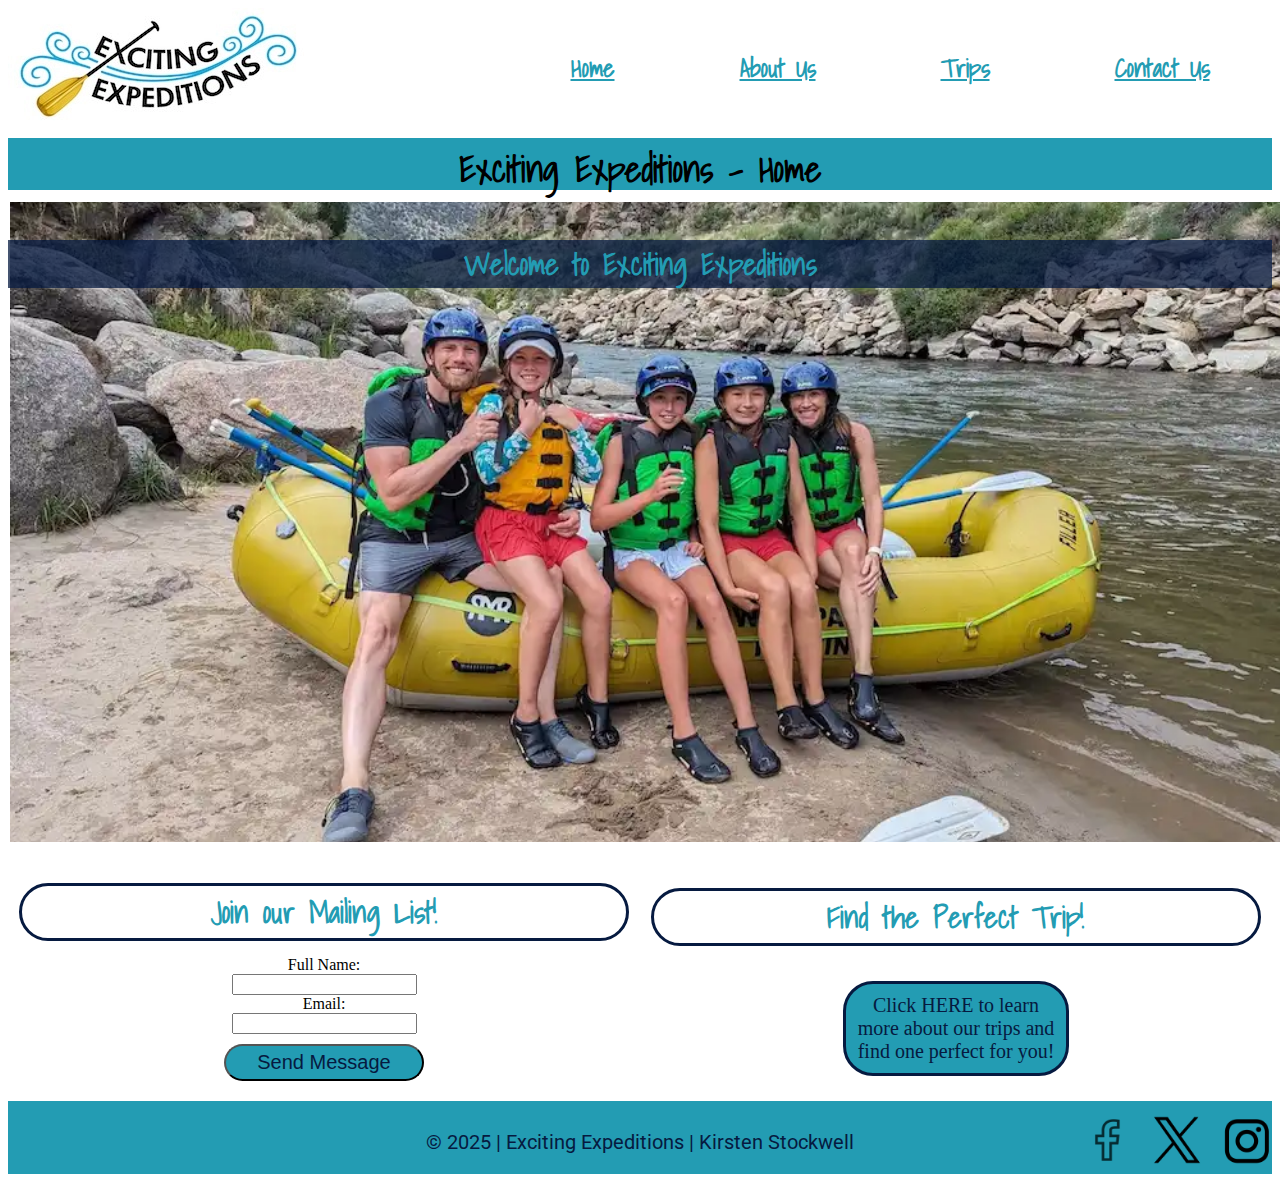
==== wwr/index.html @ c0de0469 "update image" ====
<!DOCTYPE html>
	<html lang="en-US">
	<head>
		<meta charset="utf-8">
		<meta name="viewport" content="width=device-width,initial-scale=1.0" >
        <meta name="author" content="Kirsten Stockwell">
        <meta name="description" content="This is the home page for Exciting Expeditions, a white water raft tour company.">
		<link rel="stylesheet" href="styles/rafting.css">
        <link rel="preconnect" href="https://fonts.googleapis.com">
        <link rel="preconnect" href="https://fonts.gstatic.com" crossorigin>
        <link href="https://fonts.googleapis.com/css2?family=Roboto:ital,wght@0,100..900;1,100..900&family=Shadows+Into+Light&display=swap" rel="stylesheet">
		<title>Home | Exciting Expeditions</title>
	</head>
	<body>
        <header>
            <img src = "images/wwr-logo.webp" alt = "Exciting Expeditions Logo">
            <nav>
                <a href="index.html">Home</a>
                <a href="about.html">About Us</a>
                <a href="trips.html">Trips</a>
                <a href="contact.html">Contact Us</a>
            </nav>
        </header>
        <main>
            <h1> Exciting Expeditions - Home</h1>
            <div class = "banner">
                <img src="images/raft-guests.webp" alt = "rafters in front of boat" height="500">
                <p>Welcome to Exciting Expeditions<p>
            </div>
            <div class="home">
                <form>
                    <h2>Join our Mailing List!</h2>
                    <legend></legend>
                        <label for = "fullname">Full Name:</label>
                        <input type="text" id="fullname" name="fullname">
                        <label for ="email">Email:</label>
                        <input type="email" id="email" name="email">
                        <button type="submit">Send Message</button>
                </form>
                <div class = "perfect">
                    <h2>Find the Perfect Trip!</h2>
                    <a href="trips.html"> Click HERE to learn more about our trips and find one perfect for you!</a>
                </div>
            </div>
        </main>
        <footer>
            <p> &copy; 2025 | Exciting Expeditions | Kirsten Stockwell</p>
            <div class = "socials">
                <a href="https://www.facebook.com"><img src="images/facebook-logo.png" width="50" alt="find us on Facebook"></a>
                <a href="https://www.x.com"><img src="images/x-logo.png" width="50" alt="find us on X"></a>
                <a href="https://www.instagram.com"><img src="images/instagram-logo.png" width="50" alt="find us on Instagram"></a>
            </div>
        </footer>
	</body>
</html>
---- wwr/styles/rafting.css ----
:root {
    --primary-color: #061A40;
    --primary-color-opacity: rgba(6, 26, 64, .75);
    --secondary-color: #AFD6FE;
    --accent1-color: #239CB3;
    --accent2-color: #B2830C ;
    max-width: 100%;
    margin: 0 auto;
    box-sizing: border-box;
    --fancy-font: "Shadows Into Light", "Lucida Handwriting", cursive;
    --plain-font: Roboto;
}

h2 {
    font-family: var(--fancy-font);
    display: flex;
    margin: 15px auto;
    align-items: center;
    justify-content: center;
    color: var(--accent1-color);
    font-size: 30px;
    /* text-align: center; */
    border: solid var(--primary-color);
    border-radius: 40px;
    width: 95%;
    padding: 2px;
    margin-top: 35px;
}

p {
    font-family: var(--plain-font);
    color: var(--primary-color);
}

.socials {
    text-decoration: none;
    display: flex;
    justify-content: end;
    grid-column: 3 / 4;
    gap: 20px;
}

footer {
    /* display: inline; */
    font-size: 20px;
    font-family: var(--fancy-font);
    display: grid;
    grid-template-columns: 1fr 2fr 1fr;
    gap: 30px;
    /* justify-content: column; */
    align-items: center;
    background-color: var(--accent1-color);
    padding-top: 9px;
    margin-top: 20px;;
}

footer p {
    grid-column: 2 / 3;
    text-align: center;
}

.hero {
    position: relative;
    width: 100vw;
    height: 50vw;
}

h1 {
    height: 48px;
    margin: 10px 0 10px 0;
    padding: 2px;
    text-align: center;
    background-color: var(--accent1-color);
    font-family: var(--fancy-font);
    font-size: 36px;
}

main h1 {
    position: relative;
}

.hero h1 {
    z-index: 10;
    position: absolute;
    width: 100vw;
    /* height: 4vw; */
    margin: 5vw 0 0 0%;
    opacity: 75%;
}

.hero article {
    position: absolute;
    z-index: 1;
    margin: 10vw 15% 10vw 5vw;
    background-color: var(--primary-color-opacity);
    width: 90%;
    height: 35vw;
    /* opacity: 75%; */
}

.hero article img {
    /* z-index: 10; */
    float: right;
    position: relative;
    margin: 20px 20px;
    opacity: 100%;
    width: 31vw;
    height: 31vw;
}

.hero img {
    z-index: 1;
    position: absolute;
    display: inline;
    height: 50vw;
    width: 100vw;
    object-fit: cover;
    /* padding-bottom: 500px; */
    margin: 0 auto;
}

.hero article p {
    z-index: 100;
    color:#AFD6FE;
    margin: 30px;
    font-family: var(--plain-font);
    font-size: 1.2rem;
}

header {
    display: grid;
    grid-template-columns: 500px 1fr;
    color: var(--primary-color)

}

nav {
    display: flex;
    /* flex-wrap: wrap; */
    justify-content: space-around;
    align-items: center;
    font-family: var(--fancy-font);
    font-size: 25px;
    font-weight: bold;
    /* color: var(--primary-color) */
}

nav a {
    color: var(--accent1-color);
}

nav a:visited {
    color: var(--primary-color);
}

.history {
    display: grid;
    grid-template-columns: 1fr 200px 1fr;
    gap: 10px;
}

.history h2 {
    grid-column: 1 / 4;
}

.adventure {
    margin: 0 auto;
    display: grid;
    grid-template-columns: 1fr 1fr 1fr 1fr 1fr;
    gap: 20px;
}

.adventure figure {
    margin: 0;
    max-height: 15vw;
    font-family: var(--plain-font);
    ;
    color: var(--primary-color);
    text-align: center;
}

.adventure figure img {
    width: 100%;
    max-height: 100px;
    object-fit: cover;
}

.adventure h2 {
    grid-column: 1 / 6;
}

form {
    display: flex;
    flex-direction: column;
    align-items: center;
}

fieldset {
    display: grid;
    grid-template-columns: 76px 1fr ;
    text-align: end;
    width: 750px;
    padding: 10px;
}

.message fieldset {
    grid-column: 1 / 3;
    gap: 30px;
    text-align: left;
    font-size: 16px;
    font-family: var(--plain-font);
    color: var(--primary-color);
}

.sent {
    display: grid;
    gap: 20px;
    grid-template-columns: 30px 1fr 30px 1fr 30px 1fr;
}

.sent p {
    grid-column: 1 / 7;
    text-align: center;
}

.message h2 {
    grid-column: 1 / 6;
    
}

.purpose {
    grid-column: 1 / 7;
    gap: 30px;
    text-align: center;
}

input[type="radio"] {
    height: 15px;
    justify-content: right;
}

.contact {
    display: grid;
    grid-template-columns: 2fr 3fr;
    gap: 20px;
}

.employees {
    width: 100%;
    /* max-width: 20vw; */
    margin: 0 auto;
    display: grid;
    grid-template-columns: 1fr 1fr 1fr;
    gap: 20px;
}

.contact h2 {
    grid-column: 1 / 3;
}

.address, .phone, .email{
    margin: 0;
    max-height: 15vw;
    font-family: var(--plain-font);
    color: var(--primary-color);
    text-align: center;
}

.address {
    grid-column: 1 / 2;
}

.phone {
    grid-column: 1 / 2;
    grid-row: 3 / 4;
}

.email {
    grid-column: 1 / 2;
    grid-row: 4 / 5;
}

.location {
    grid-column: 2 / 3;
    grid-row: 2 / 5;
    /* padding: 30px; */
    text-align: center;
    /* width:400px; */
}

.location iframe {
    max-width: 100%;
    max-height: 100%;
}

.employees figure img {
    /* width: 100%; */
    width: 200px;
    max-height: 150px;
    object-fit: cover;
}

.employees figure {
    display: grid;
    text-align: center;
    justify-content: center;
    align-items: center;
}

.employees h2{
    grid-column: 1 / 4;
}

button {
    display: flex;
    justify-content: center;
    align-items: center;
    text-align: center;
    width: 200px;
    padding: 5px;
    margin-top: 10px;
    color: var(--primary-color);
    background-color: var(--accent1-color);
    border-radius: 30px;
    font-size: 20px;
}

button:hover {
    background-color: var(--primary-color);
    color: var(--accent1-color);
}

.phone a, .email a {
    color: var(--accent1-color);
}

.phone a:visited, .email a:visited {
    color: var(--accent2-color);
}

textarea {
    grid-column: 1 / 7;
    padding: 10px
    /* grid-row: 3 / 10; */
}

.trips {
    display: flex;
    flex-wrap: wrap;
    /* grid-template-columns: 1 / 5; */
}

.trip1, .trip2, .trip3 {
    display: grid;
    grid-template-columns: 1fr 1fr 1fr 1fr; 
    gap: 15px;
    /* margin-left: 40px;
    margin-right: 40px; */
    justify-content: center;
    align-items: center;
}

.trip1 h3, .trip2 h3, .trip3 h3 {
    grid-column: 1 / 5;
}

.trip1 img, .trip2 img, .trip3 img {
    justify-self: center;
    height: 200px;
    object-fit: cover
}

.trip1 p {
    grid-column: 2 / 3;
    justify-self: center;
    font-family: var(--plain-font);
}

.trip2 p {
    grid-column: 3 / 4;
    justify-self: center;
    font-family: var(--plain-font);

}
.trip3 p {
    grid-column: 1 / 2;
    margin-left: 40px;
    font-family: var(--plain-font);

}

.trip1 a, .trip2 a, .trip3 a {
    grid-column: 4 / 5;
    font-family: var(--fancy-font);
    font-size: 30px;
    background-color: var(--accent2-color);
    border-radius: 30px;
    text-align: center;
    text-decoration: none;
    padding: 40px;
    margin-right: 40px;
}

.trip1 a:visited, .trip2 a:visited, .trip3 a:visited {
    color: var(--primary-color);
}


 h3 {
    font-family: var(--fancy-font);
    color: var(--primary-color);
    font-size: 25px;
    text-align: center;
    margin: 20px;
    border: solid var(--accent1-color);
    border-radius: 30px;
    width: 200px;
    justify-self: center;
    margin-top: 50px;
 }


 table th {
    font-family: var(--fancy-font);
    color: var(--primary-color);
    width: 300px;
    font-size: 25px;
 }
 table td {
    align-items: center;
    font-family: var(--plain-font);
    color: var(--primary-color);
    text-align: center;
    font-size: 18px;
 }

 footer a {
    text-decoration: none;
    font-family: var(--plain-font);
    color: var(--primary-color);
    text-align: center;
 }

 .banner p {
    position: absolute;
    font-family: var(--fancy-font);
    font-size: 30px;
    top: 10px;
    color: var(--accent1-color);
    font-weight: bold;
    background-color: var(--primary-color-opacity);
    width: 100%;
    text-align: center;
}

.banner img {
    width: 100vw;
    padding: 2px;
    height: 50vw;
    object-fit: cover;
}

.banner {
    position: relative;
}

.home {
    display: grid;
    grid-template-columns: 1fr 1fr;
}

.home form {
    grid-column: 1 / 2;
    /* margin: 0 auto; */
}

.perfect {
    display: flex;
    flex-wrap: wrap;
    align-items: center;
    justify-content: center;
}

.perfect a{
    display: flex;
    justify-content: center;
    align-items: center;
    text-align: center;
    width: 200px;
    padding: 10px;
    margin-top: 10px;
    color: var(--primary-color);
    background-color: var(--accent1-color);
    border-radius: 30px;
    font-size: 20px;
    text-decoration: none;
    border: solid var(--primary-color);
}

.perfect a:hover {
    background-color: var(--primary-color);
    color: var(--accent1-color);
}
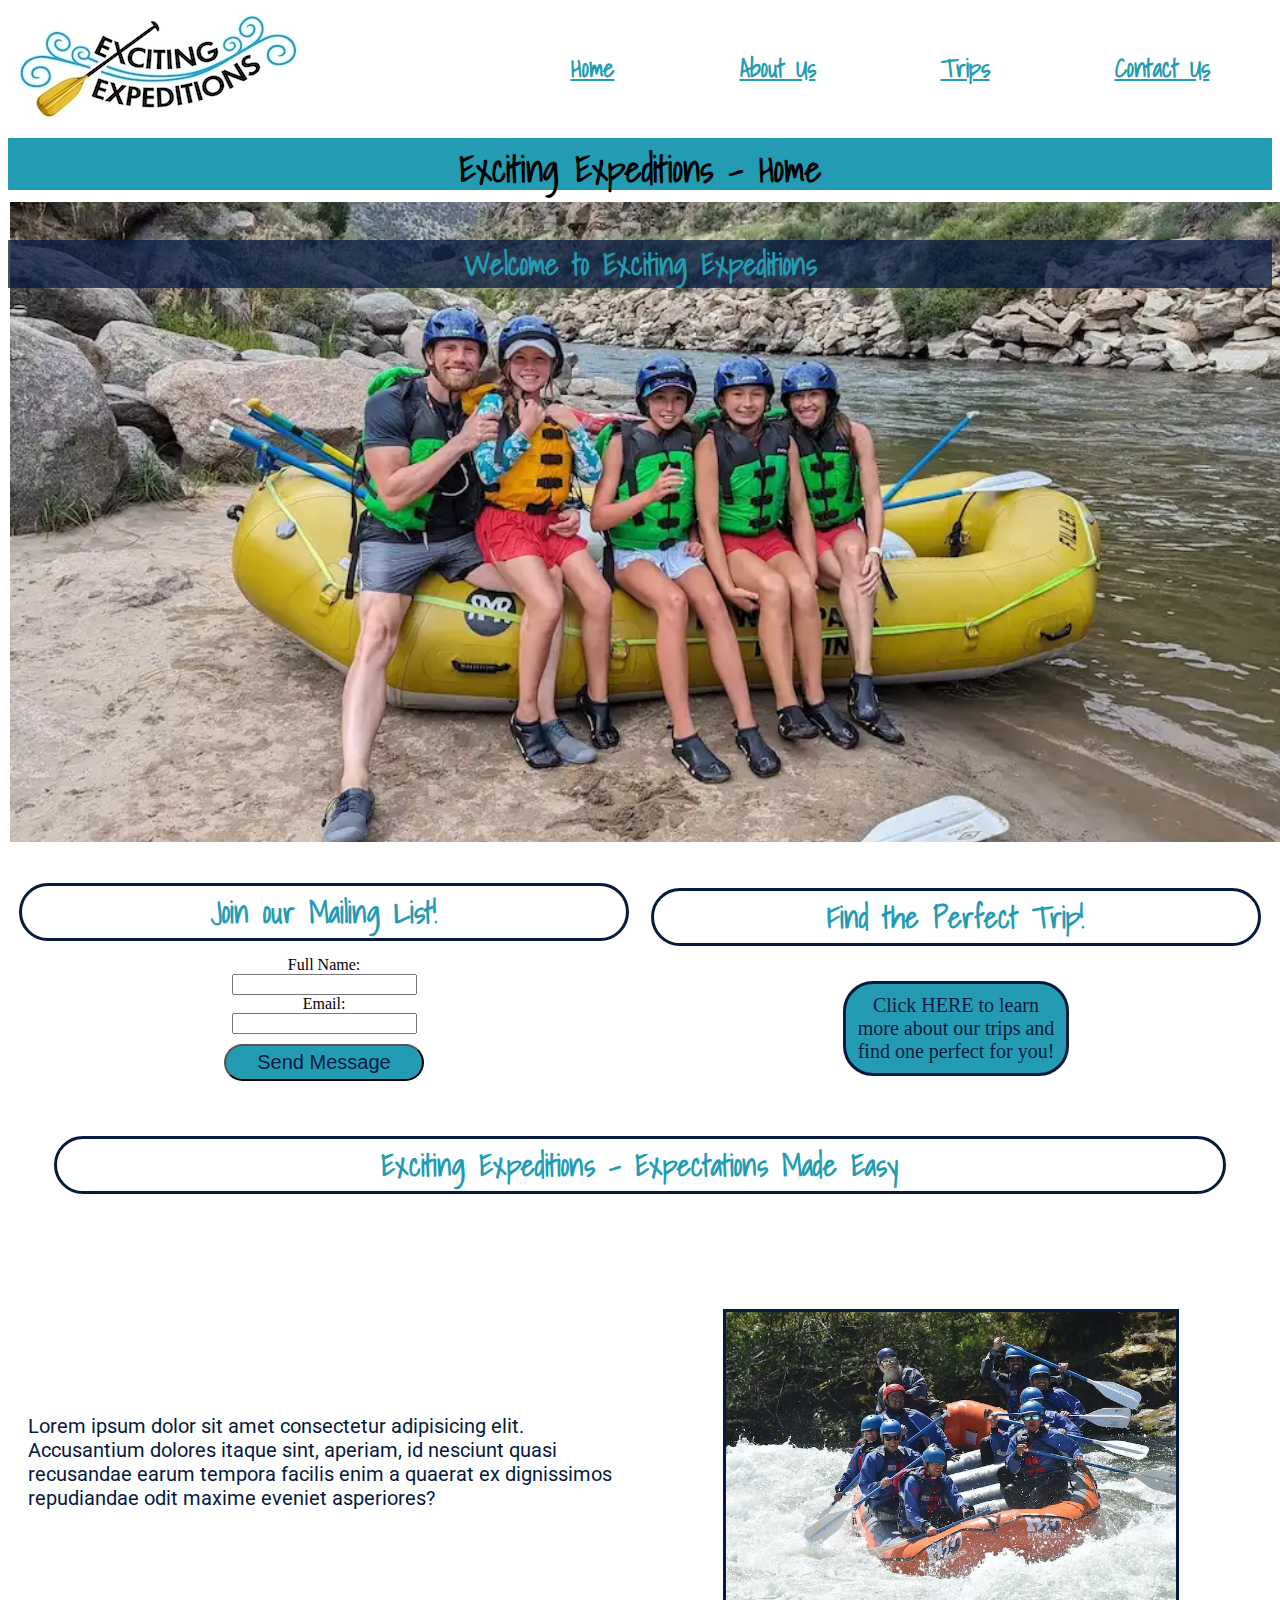
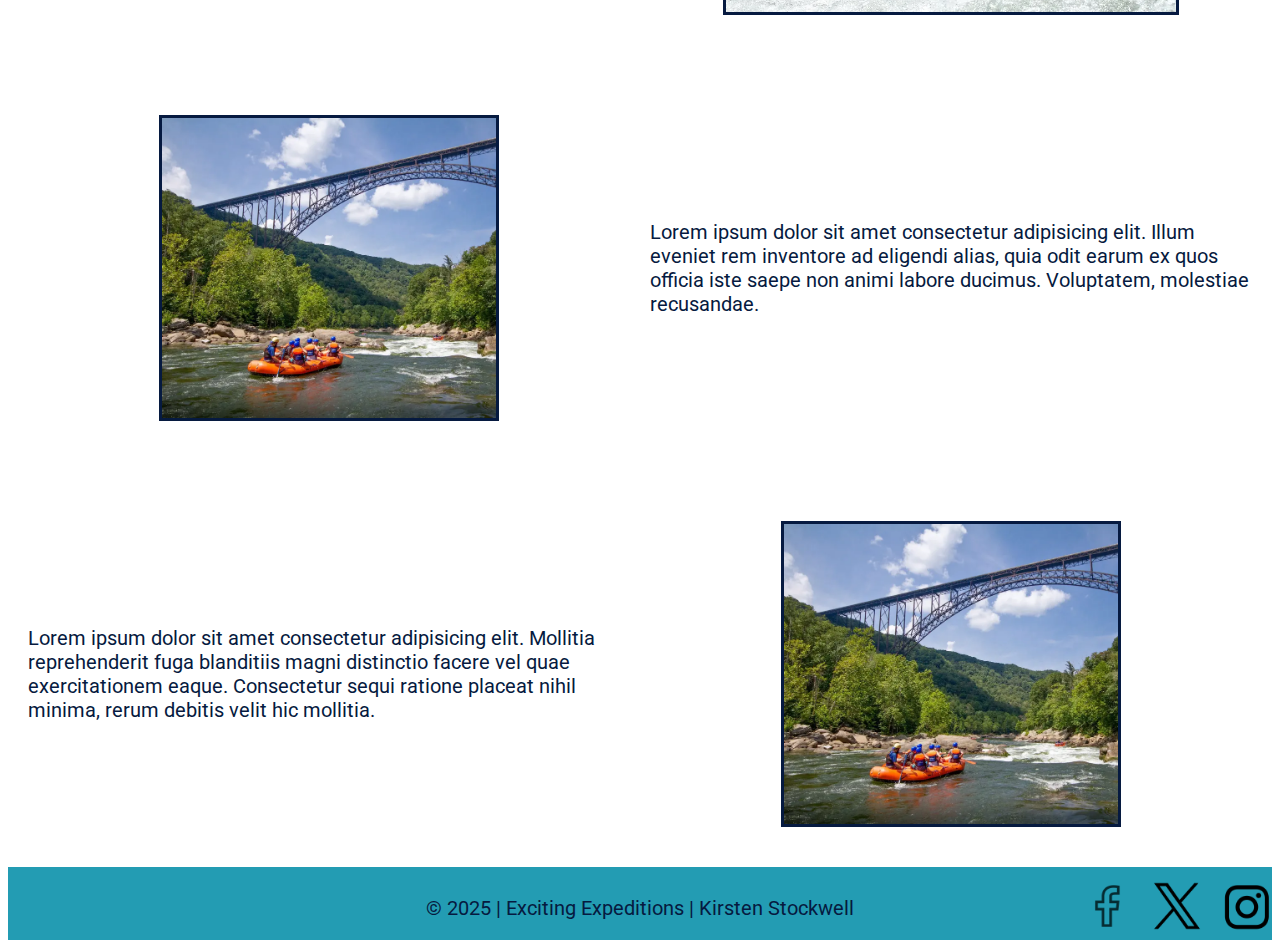
==== commit 2b8e1986: "added images in grid" ====
--- a/wwr/index.html
+++ b/wwr/index.html
@@ -42,6 +42,18 @@
                     <a href="trips.html"> Click HERE to learn more about our trips and find one perfect for you!</a>
                 </div>
             </div>
+            <div class="images">
+                <h2>Exciting Expeditions - Expectations Made Easy</h2>
+
+                <p class="raft">Lorem ipsum dolor sit amet consectetur adipisicing elit. Accusantium dolores itaque sint, aperiam, id nesciunt quasi recusandae earum tempora facilis enim a quaerat ex dignissimos repudiandae odit maxime eveniet asperiores?</p>
+                <img src="images/raft1.webp" alt="rafting on the river">
+    
+                <img src="images/raft2.webp" alt="delicious food" class="food">
+                <p>Lorem ipsum dolor sit amet consectetur adipisicing elit. Illum eveniet rem inventore ad eligendi alias, quia odit earum ex quos officia iste saepe non animi labore ducimus. Voluptatem, molestiae recusandae.</p>
+                
+                <p class ="camp">Lorem ipsum dolor sit amet consectetur adipisicing elit. Mollitia reprehenderit fuga blanditiis magni distinctio facere vel quae exercitationem eaque. Consectetur sequi ratione placeat nihil minima, rerum debitis velit hic mollitia.</p>
+                <img src="images/raft2.webp" alt="campsite along river">
+            </div>
         </main>
         <footer>
             <p> &copy; 2025 | Exciting Expeditions | Kirsten Stockwell</p>
--- a/wwr/styles/rafting.css
+++ b/wwr/styles/rafting.css
@@ -500,4 +500,36 @@
 .perfect a:hover {
     background-color: var(--primary-color);
     color: var(--accent1-color);
+}
+
+.images {
+    display: grid;
+    grid-template-columns: 1fr 1fr;
+    gap: 20px;
+    row-gap: 100px;
+    justify-content: center;
+    align-items: center;
+    padding: 20px;
+}
+
+.images h2 {
+    grid-column: 1 / 3;}
+
+.raft, .camp, .food {
+    grid-column: 1 / 2;
+}
+
+.images p {
+    font-size: 20px;
+    font-family: var(--plain-font);
+    color: var(--primary-color);
+    justify-self: center
+}
+
+.images img{
+    max-height: 300px;
+    object-fit: cover;
+    border: solid var(--primary-color);
+    justify-self: center
+
 }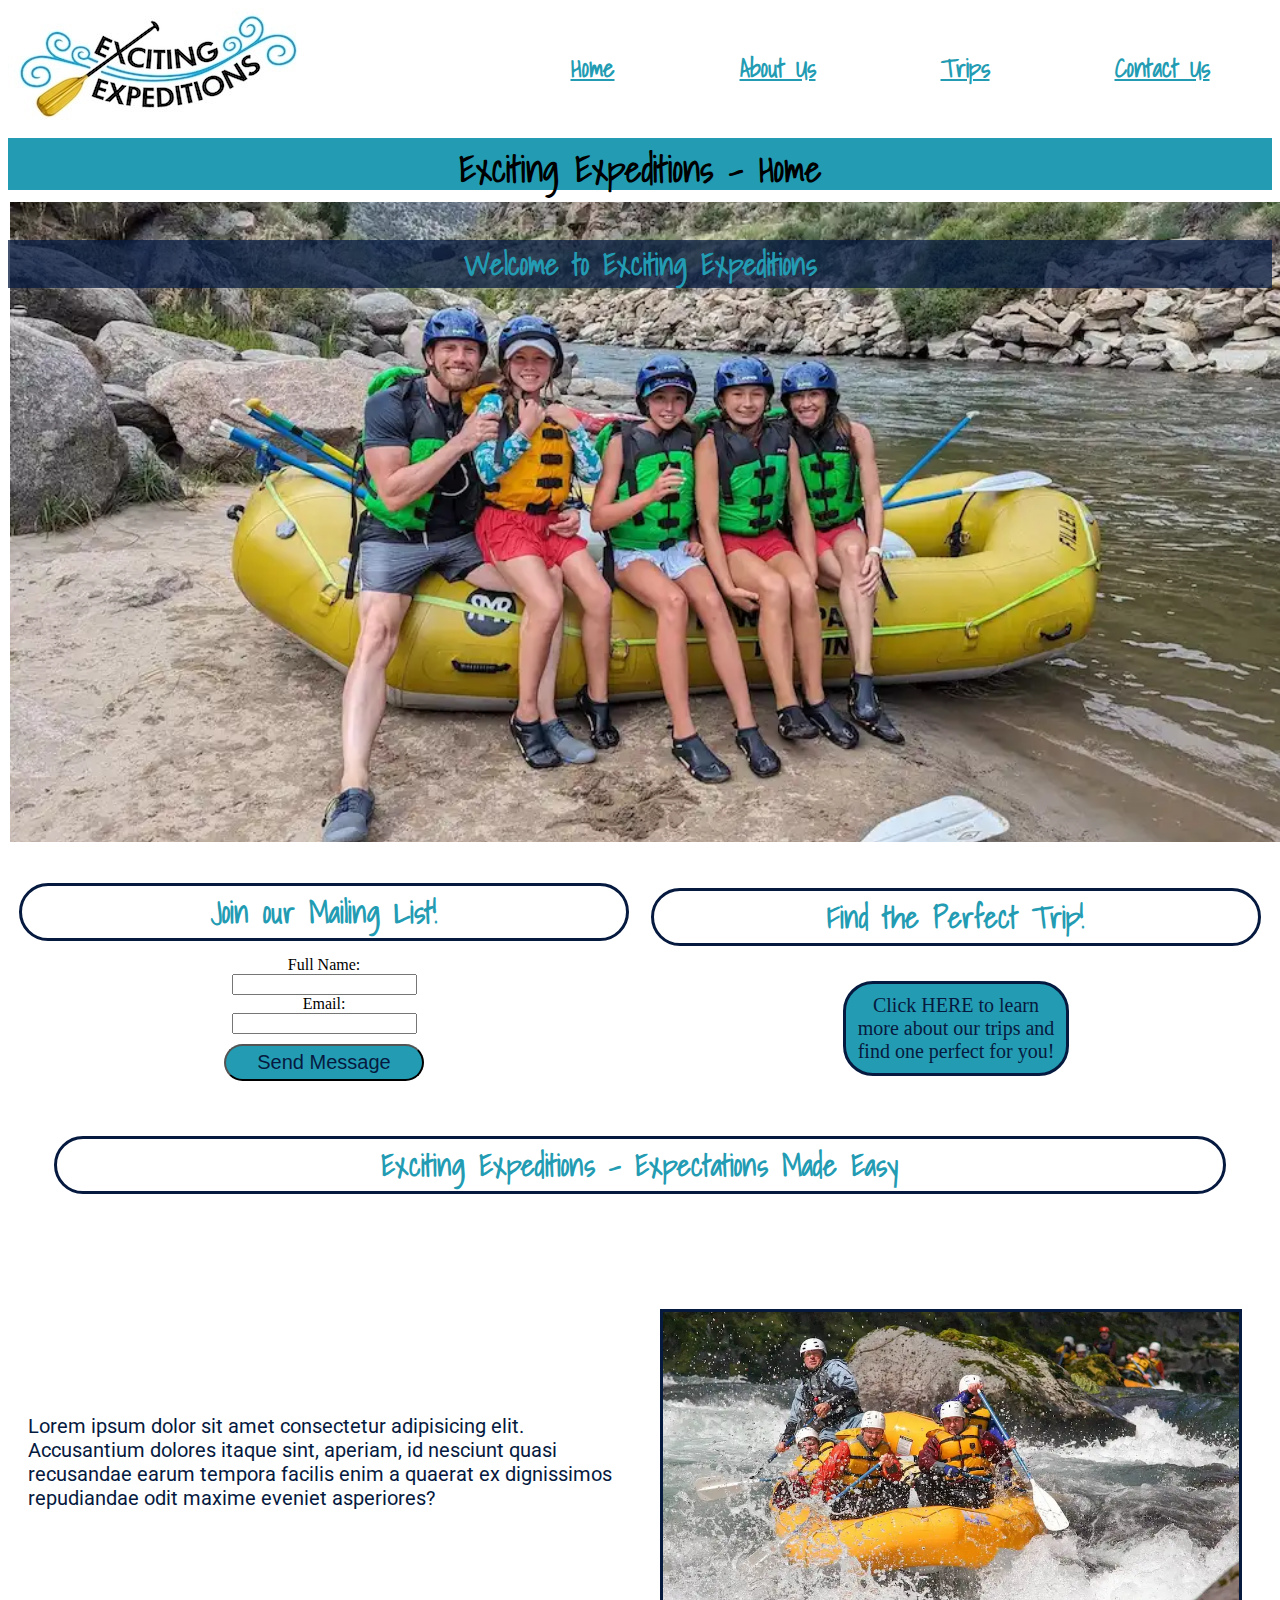
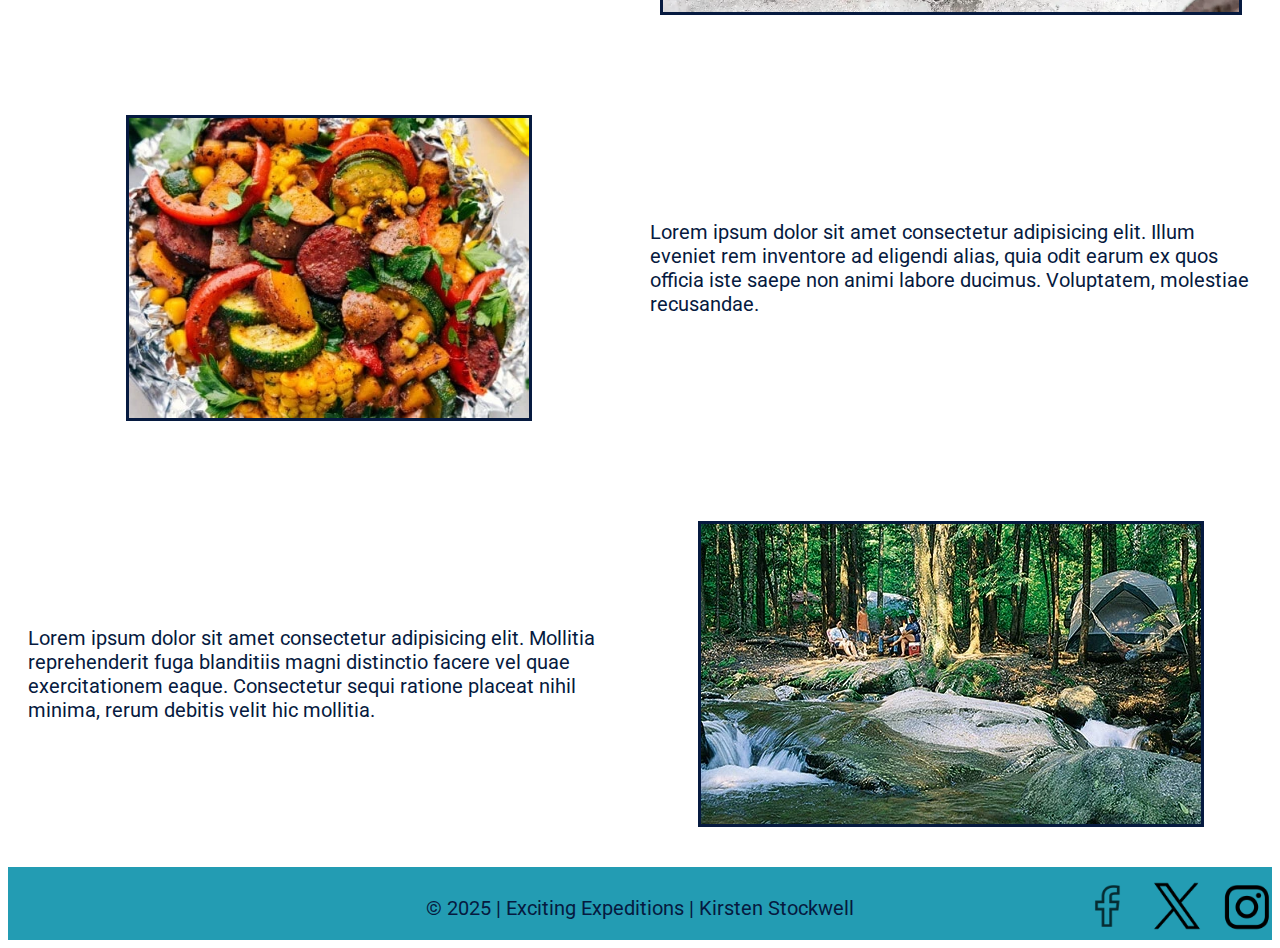
==== commit 77945173: "images" ====
--- a/wwr/index.html
+++ b/wwr/index.html
@@ -46,13 +46,13 @@
                 <h2>Exciting Expeditions - Expectations Made Easy</h2>
 
                 <p class="raft">Lorem ipsum dolor sit amet consectetur adipisicing elit. Accusantium dolores itaque sint, aperiam, id nesciunt quasi recusandae earum tempora facilis enim a quaerat ex dignissimos repudiandae odit maxime eveniet asperiores?</p>
-                <img src="images/raft1.webp" alt="rafting on the river">
+                <img src="images/rafting-itenerary.webp" alt="rafting on the river">
     
-                <img src="images/raft2.webp" alt="delicious food" class="food">
+                <img src="images/food.webp" alt="delicious food" class="food">
                 <p>Lorem ipsum dolor sit amet consectetur adipisicing elit. Illum eveniet rem inventore ad eligendi alias, quia odit earum ex quos officia iste saepe non animi labore ducimus. Voluptatem, molestiae recusandae.</p>
                 
                 <p class ="camp">Lorem ipsum dolor sit amet consectetur adipisicing elit. Mollitia reprehenderit fuga blanditiis magni distinctio facere vel quae exercitationem eaque. Consectetur sequi ratione placeat nihil minima, rerum debitis velit hic mollitia.</p>
-                <img src="images/raft2.webp" alt="campsite along river">
+                <img src="images/campsite.webp" alt="campsite along river">
             </div>
         </main>
         <footer>
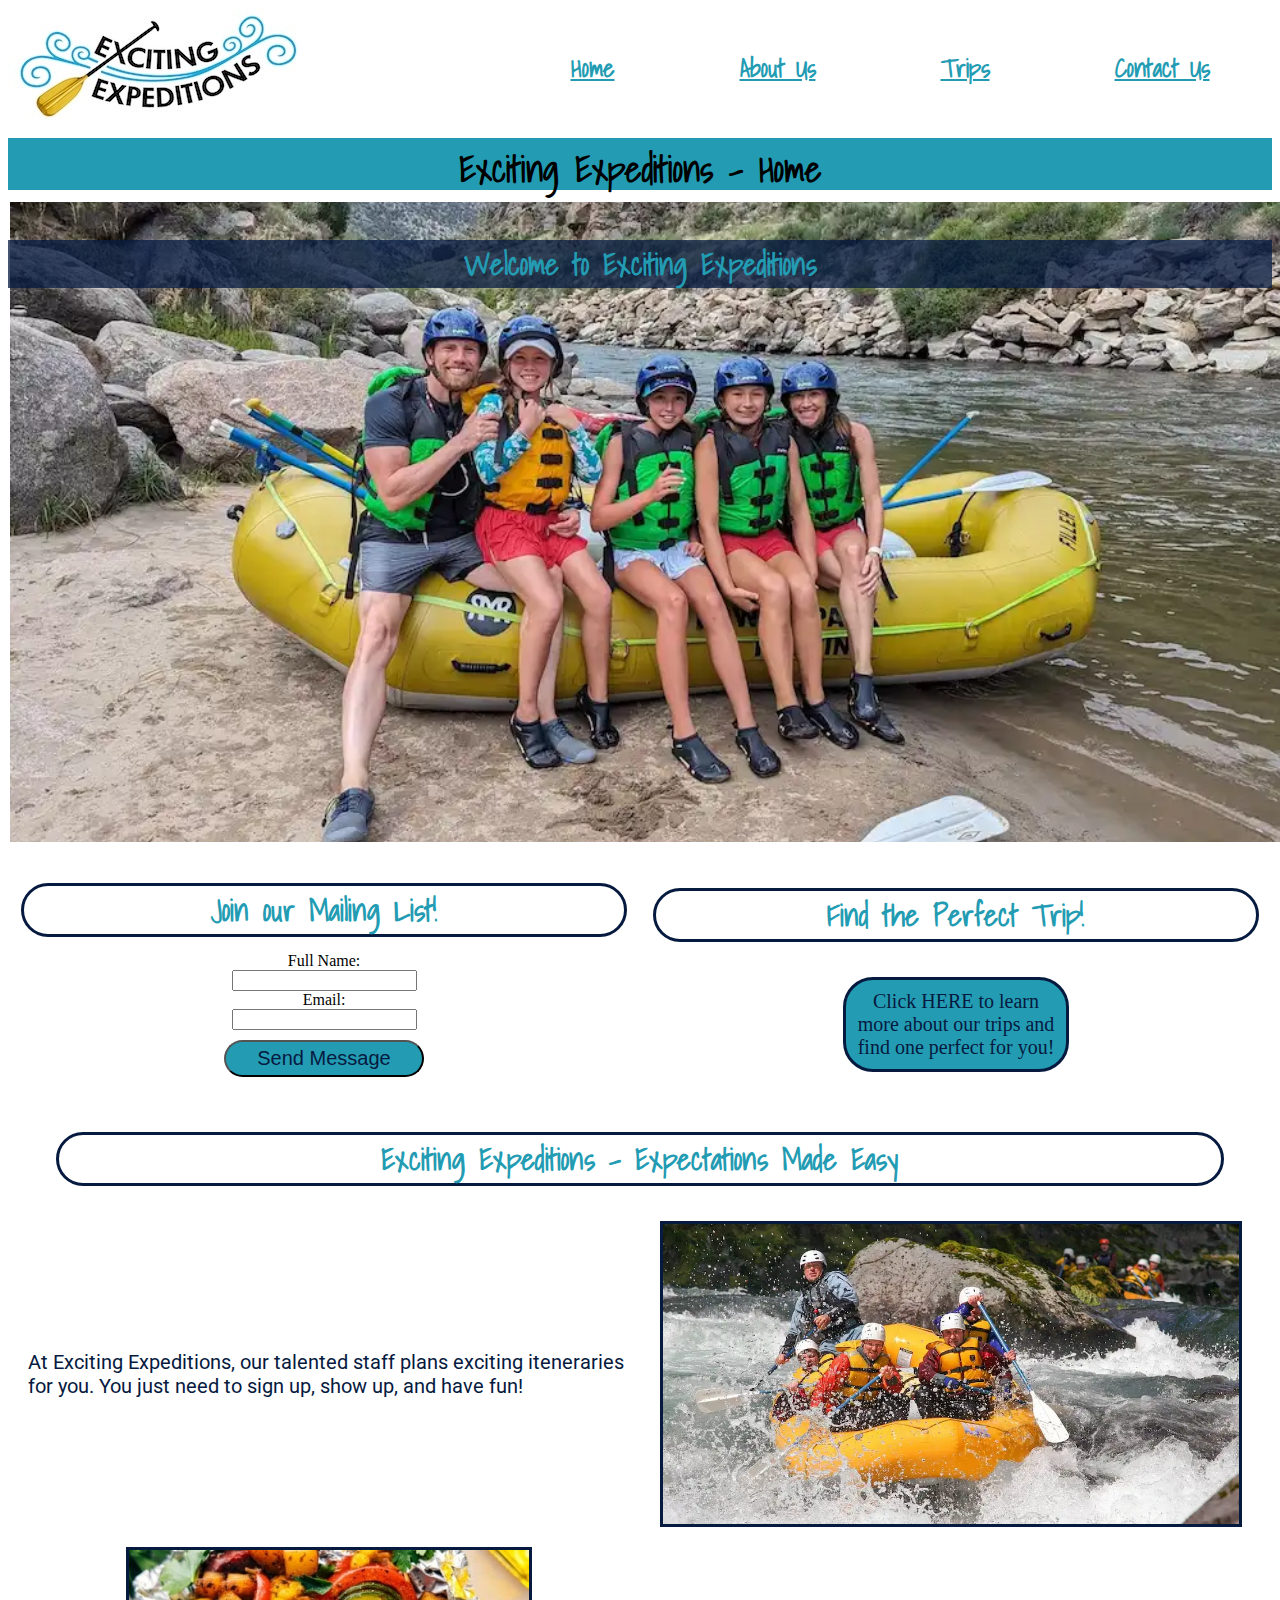
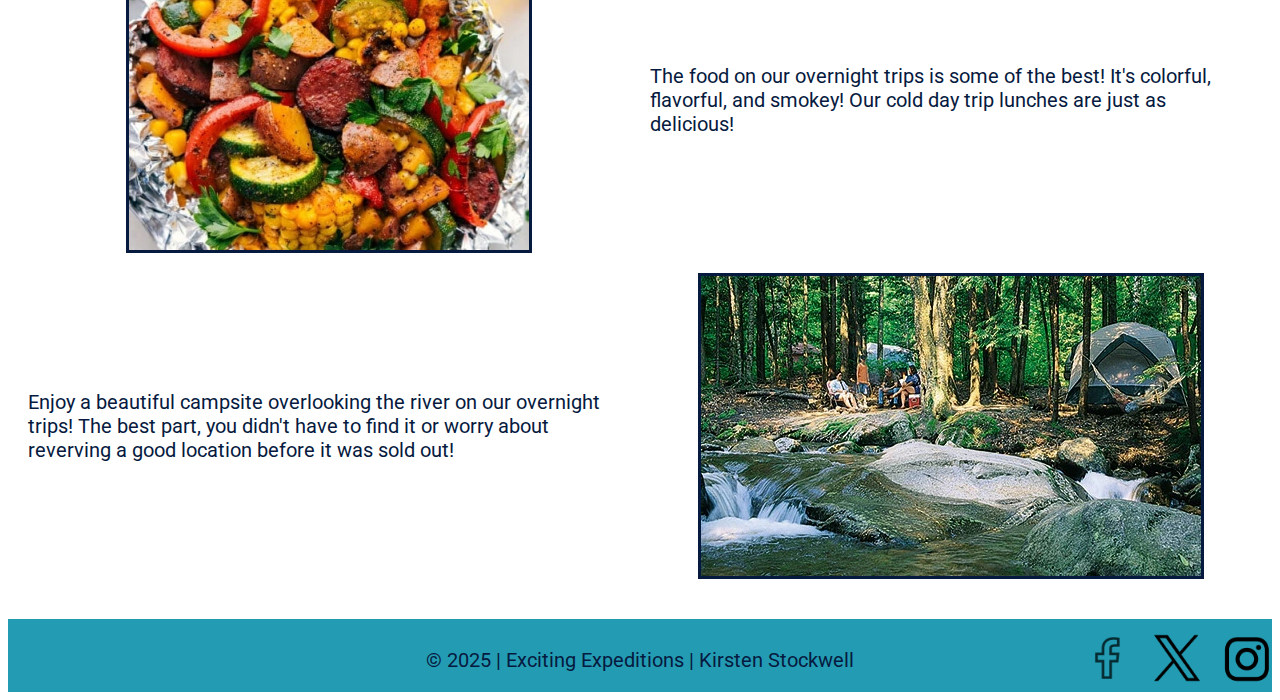
==== commit bb67fbb3: "formatting adjustments" ====
--- a/wwr/index.html
+++ b/wwr/index.html
@@ -45,13 +45,13 @@
             <div class="images">
                 <h2>Exciting Expeditions - Expectations Made Easy</h2>
 
-                <p class="raft">Lorem ipsum dolor sit amet consectetur adipisicing elit. Accusantium dolores itaque sint, aperiam, id nesciunt quasi recusandae earum tempora facilis enim a quaerat ex dignissimos repudiandae odit maxime eveniet asperiores?</p>
+                <p class="raft">At Exciting Expeditions, our talented staff plans exciting iteneraries for you. You just need to sign up, show up, and have fun!</p>
                 <img src="images/rafting-itenerary.webp" alt="rafting on the river">
     
                 <img src="images/food.webp" alt="delicious food" class="food">
-                <p>Lorem ipsum dolor sit amet consectetur adipisicing elit. Illum eveniet rem inventore ad eligendi alias, quia odit earum ex quos officia iste saepe non animi labore ducimus. Voluptatem, molestiae recusandae.</p>
+                <p>The food on our overnight trips is some of the best! It's colorful, flavorful, and smokey! Our cold day trip lunches are just as delicious!</p>
                 
-                <p class ="camp">Lorem ipsum dolor sit amet consectetur adipisicing elit. Mollitia reprehenderit fuga blanditiis magni distinctio facere vel quae exercitationem eaque. Consectetur sequi ratione placeat nihil minima, rerum debitis velit hic mollitia.</p>
+                <p class ="camp">Enjoy a beautiful campsite overlooking the river on our overnight trips! The best part, you didn't have to find it or worry about reverving a good location before it was sold out!</p>
                 <img src="images/campsite.webp" alt="campsite along river">
             </div>
         </main>
--- a/wwr/styles/rafting.css
+++ b/wwr/styles/rafting.css
@@ -23,7 +23,7 @@
     border: solid var(--primary-color);
     border-radius: 40px;
     width: 95%;
-    padding: 2px;
+    /* padding: 2px 15px 2px 15px; */
     margin-top: 35px;
 }
 
@@ -83,7 +83,6 @@
     z-index: 10;
     position: absolute;
     width: 100vw;
-    /* height: 4vw; */
     margin: 5vw 0 0 0%;
     opacity: 75%;
 }
@@ -95,11 +94,9 @@
     background-color: var(--primary-color-opacity);
     width: 90%;
     height: 35vw;
-    /* opacity: 75%; */
 }
 
 .hero article img {
-    /* z-index: 10; */
     float: right;
     position: relative;
     margin: 20px 20px;
@@ -115,7 +112,6 @@
     height: 50vw;
     width: 100vw;
     object-fit: cover;
-    /* padding-bottom: 500px; */
     margin: 0 auto;
 }
 
@@ -131,18 +127,15 @@
     display: grid;
     grid-template-columns: 500px 1fr;
     color: var(--primary-color)
-
 }
 
 nav {
     display: flex;
-    /* flex-wrap: wrap; */
     justify-content: space-around;
     align-items: center;
     font-family: var(--fancy-font);
     font-size: 25px;
     font-weight: bold;
-    /* color: var(--primary-color) */
 }
 
 nav a {
@@ -467,6 +460,15 @@
 .home {
     display: grid;
     grid-template-columns: 1fr 1fr;
+    gap:30pzz
+}
+
+.home form h2 {
+    grid-column: 1 / 2;
+}
+
+.home perfect h2 {
+    grid-column: 1 / 2;
 }
 
 .home form {
@@ -474,6 +476,16 @@
     /* margin: 0 auto; */
 }
 
+.form-item {
+    display: grid;
+    grid-template-columns: 1fr 1fr;
+    /* gap: 20px; */
+    margin: 0 auto;
+}
+
+.form-item button {
+    
+}
 .perfect {
     display: flex;
     flex-wrap: wrap;
@@ -506,7 +518,7 @@
     display: grid;
     grid-template-columns: 1fr 1fr;
     gap: 20px;
-    row-gap: 100px;
+    row-gap: 100;
     justify-content: center;
     align-items: center;
     padding: 20px;
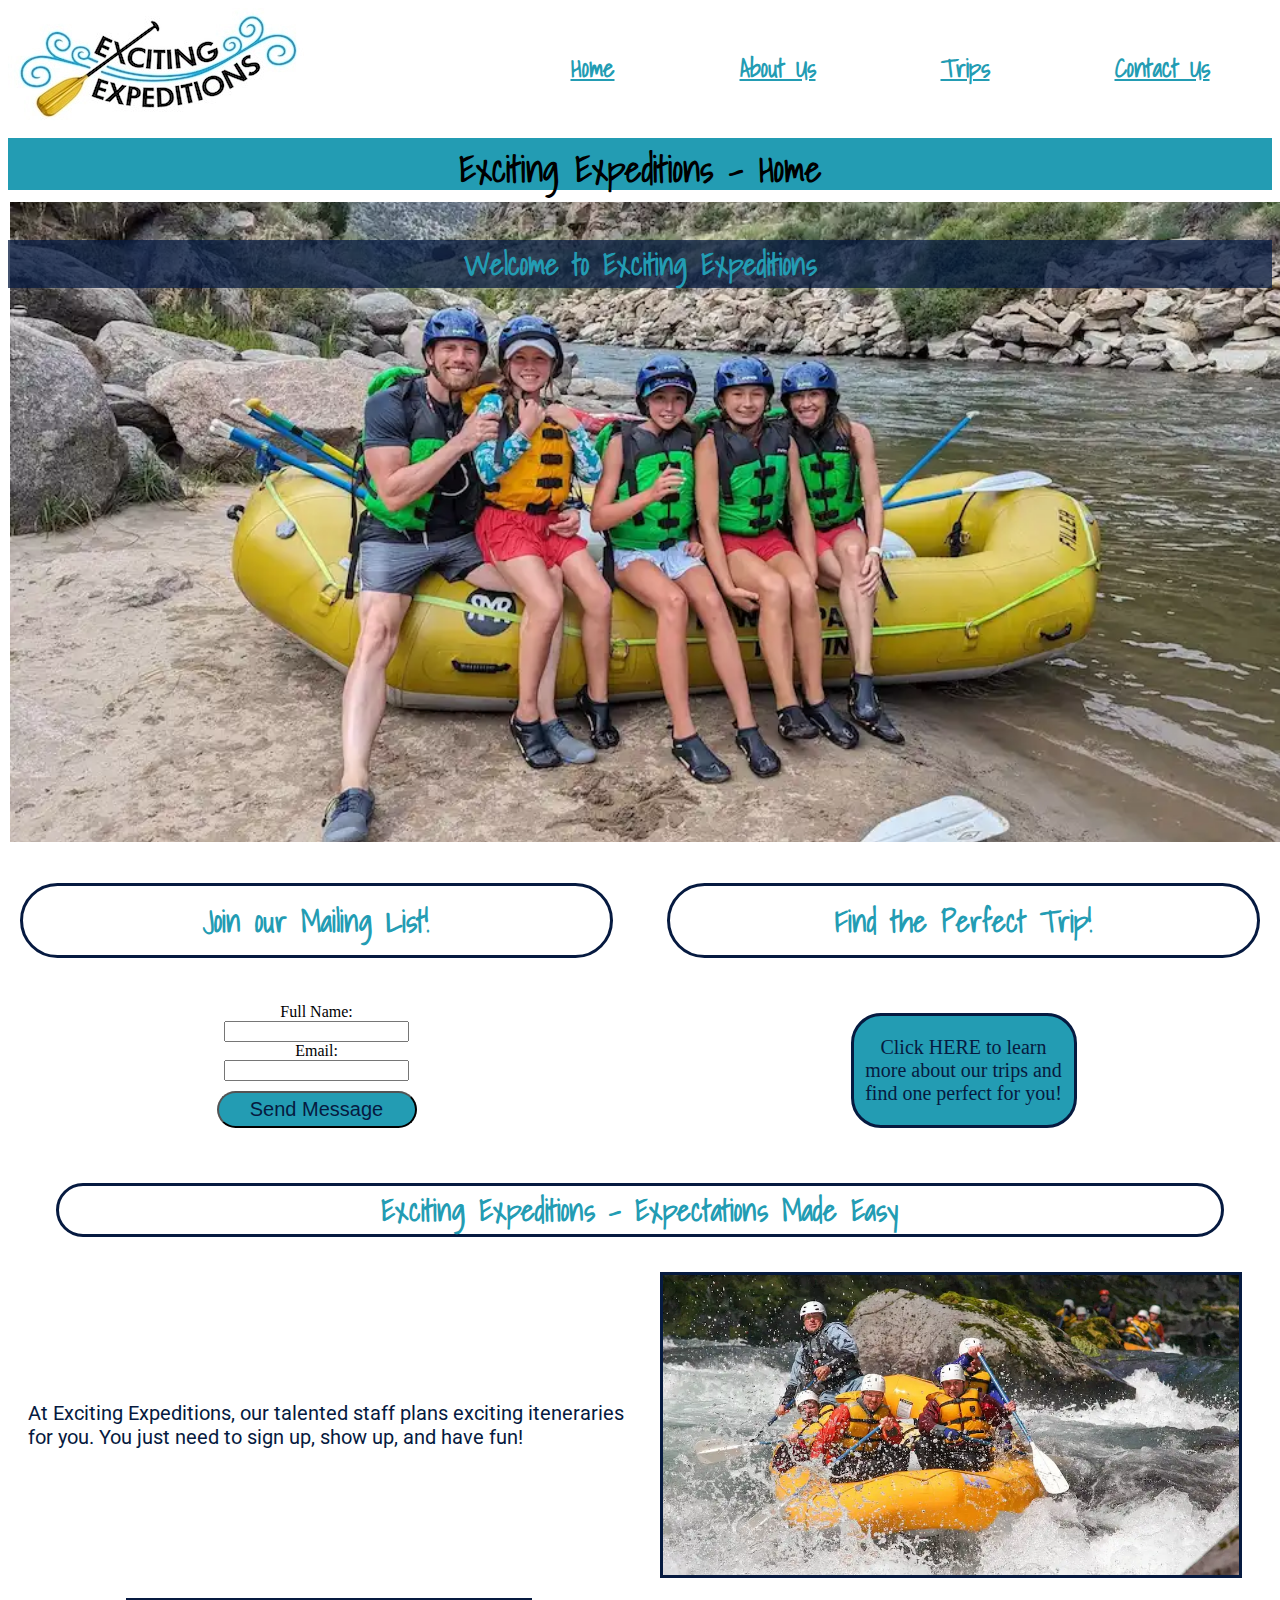
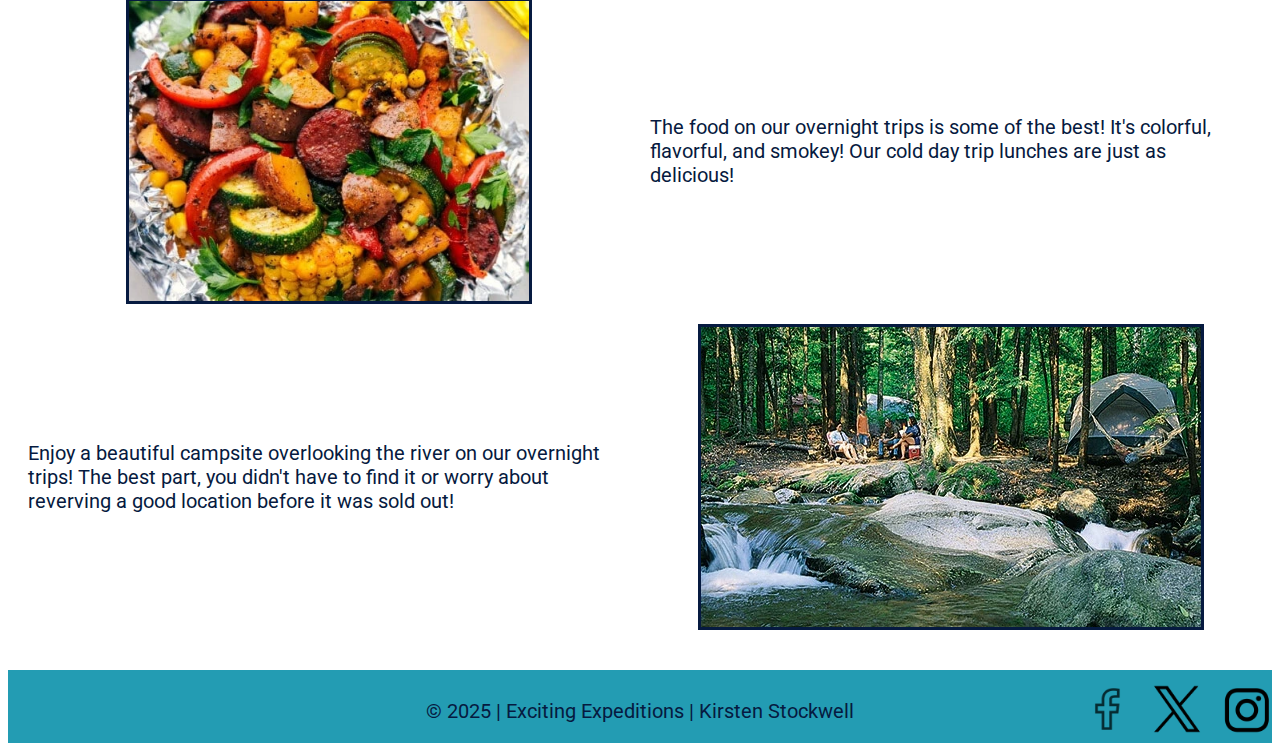
==== commit ac714fe0: "cleaning up and aligning" ====
--- a/wwr/index.html
+++ b/wwr/index.html
@@ -28,19 +28,18 @@
                 <p>Welcome to Exciting Expeditions<p>
             </div>
             <div class="home">
+                <h2 class="mail">Join our Mailing List!</h2>
                 <form>
-                    <h2>Join our Mailing List!</h2>
-                    <legend></legend>
-                        <label for = "fullname">Full Name:</label>
-                        <input type="text" id="fullname" name="fullname">
-                        <label for ="email">Email:</label>
-                        <input type="email" id="email" name="email">
-                        <button type="submit">Send Message</button>
+                    <label for = "fullname">Full Name:</label>
+                    <input type="text" id="fullname" name="fullname">
+                    <label for ="email">Email:</label>
+                    <input type="email" id="email" name="email">
+                    <button type="submit">Send Message</button>
                 </form>
-                <div class = "perfect">
-                    <h2>Find the Perfect Trip!</h2>
-                    <a href="trips.html"> Click HERE to learn more about our trips and find one perfect for you!</a>
-                </div>
+                <!-- <div class = "perfect"> -->
+                <h2>Find the Perfect Trip!</h2>
+                <a href="trips.html"> Click HERE to learn more about our trips and find one perfect for you!</a>
+                <!-- </div> -->
             </div>
             <div class="images">
                 <h2>Exciting Expeditions - Expectations Made Easy</h2>
--- a/wwr/styles/rafting.css
+++ b/wwr/styles/rafting.css
@@ -103,6 +103,7 @@
     opacity: 100%;
     width: 31vw;
     height: 31vw;
+    border: solid var(--primary-color);
 }
 
 .hero img {
@@ -152,6 +153,10 @@
     gap: 10px;
 }
 
+.history img {
+    border: solid var(--primary-color);
+}
+
 .history h2 {
     grid-column: 1 / 4;
 }
@@ -165,17 +170,17 @@
 
 .adventure figure {
     margin: 0;
-    max-height: 15vw;
-    font-family: var(--plain-font);
-    ;
+    max-height: 400px;
+    font-family: var(--plain-font);
     color: var(--primary-color);
     text-align: center;
 }
 
 .adventure figure img {
     width: 100%;
-    max-height: 100px;
+    height: 300px;
     object-fit: cover;
+    border: solid var(--primary-color);
 }
 
 .adventure h2 {
@@ -245,6 +250,8 @@
     display: grid;
     grid-template-columns: 1fr 1fr 1fr;
     gap: 20px;
+    font-family: var(--plain-font);
+    color: var(--primary-color);
 }
 
 .contact h2 {
@@ -276,9 +283,7 @@
 .location {
     grid-column: 2 / 3;
     grid-row: 2 / 5;
-    /* padding: 30px; */
-    text-align: center;
-    /* width:400px; */
+    text-align: center;
 }
 
 .location iframe {
@@ -287,10 +292,10 @@
 }
 
 .employees figure img {
-    /* width: 100%; */
     width: 200px;
     max-height: 150px;
     object-fit: cover;
+    border: solid var(--primary-color);    
 }
 
 .employees figure {
@@ -460,44 +465,36 @@
 .home {
     display: grid;
     grid-template-columns: 1fr 1fr;
-    gap:30pzz
+    grid-template-rows: 1fr 1fr;
+    gap:30px;
+    justify-content: center;
+    
 }
 
 .home form h2 {
     grid-column: 1 / 2;
 }
 
-.home perfect h2 {
-    grid-column: 1 / 2;
+.mail {
+    grid-column: 1 / 2;
+    grid-row: 1 / 2;
 }
 
 .home form {
     grid-column: 1 / 2;
-    /* margin: 0 auto; */
-}
-
-.form-item {
-    display: grid;
-    grid-template-columns: 1fr 1fr;
-    /* gap: 20px; */
-    margin: 0 auto;
-}
-
-.form-item button {
+    grid-row: 2 / 3;
+}
     
-}
-.perfect {
-    display: flex;
-    flex-wrap: wrap;
-    align-items: center;
-    justify-content: center;
-}
-
-.perfect a{
-    display: flex;
-    justify-content: center;
-    align-items: center;
-    text-align: center;
+.home a{
+    grid-row: 2 / 3;
+    grid-column: 2 / 3;
+}
+
+.home a{
+    display: flex;
+    align-items: center;
+    text-align: center;
+    justify-self: center;
     width: 200px;
     padding: 10px;
     margin-top: 10px;
@@ -525,7 +522,8 @@
 }
 
 .images h2 {
-    grid-column: 1 / 3;}
+    grid-column: 1 / 3;
+}
 
 .raft, .camp, .food {
     grid-column: 1 / 2;
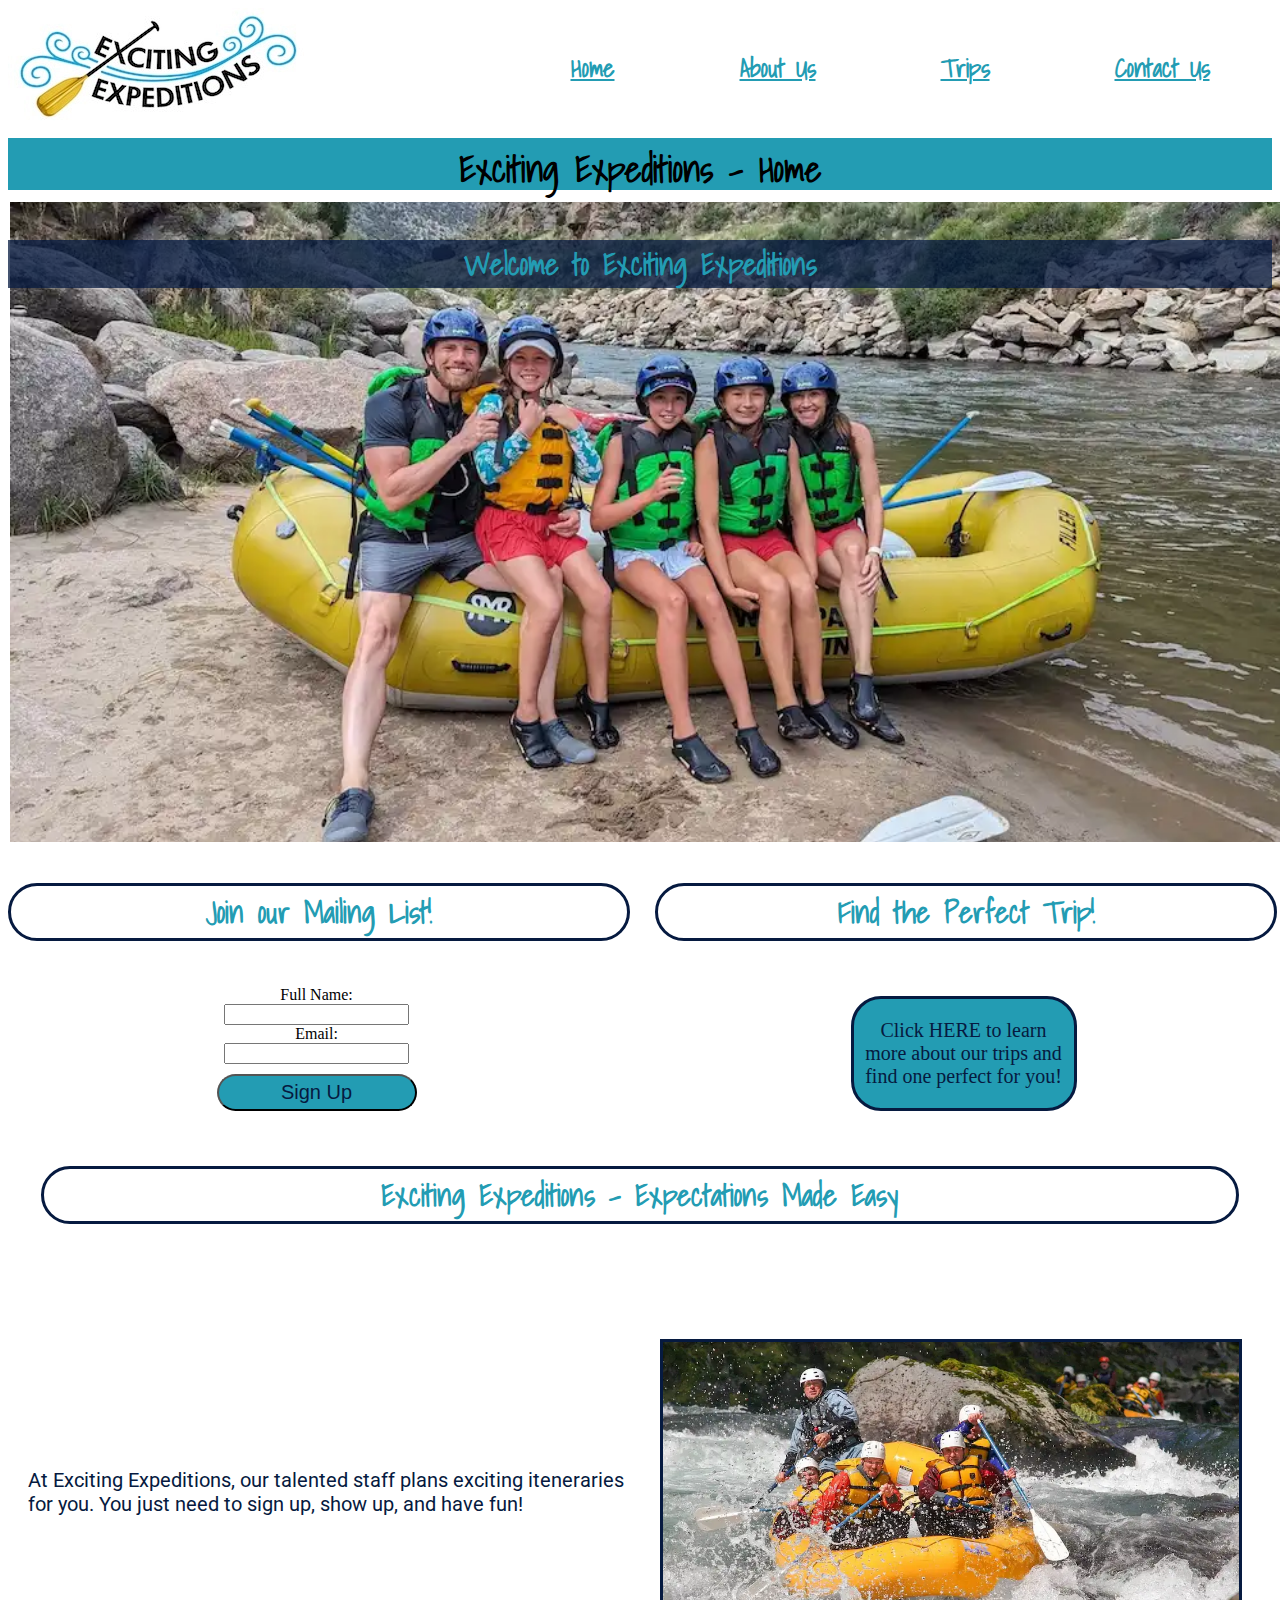
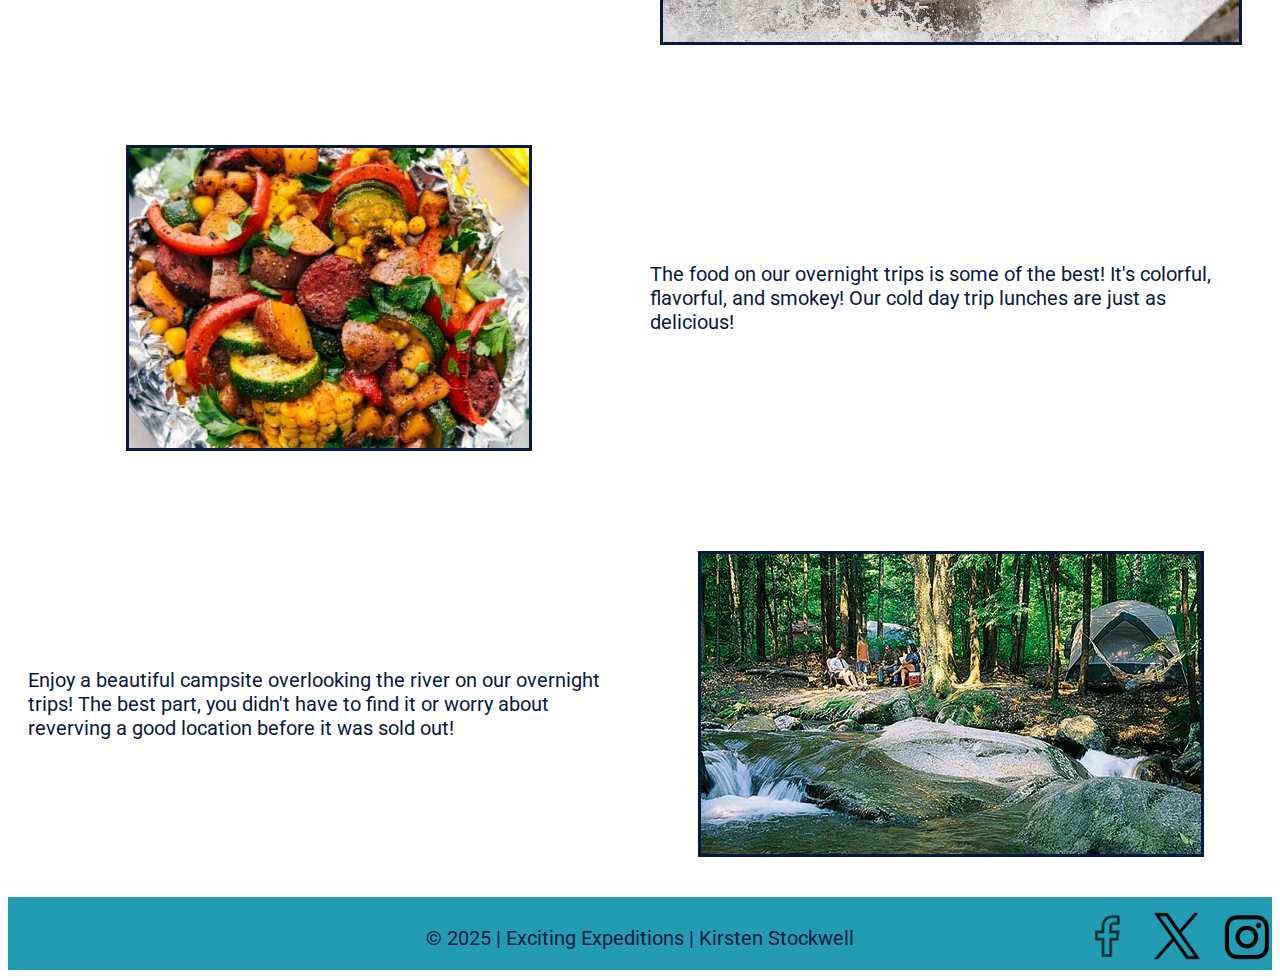
==== commit 30bf09a2: "changed button text" ====
--- a/wwr/index.html
+++ b/wwr/index.html
@@ -34,7 +34,7 @@
                     <input type="text" id="fullname" name="fullname">
                     <label for ="email">Email:</label>
                     <input type="email" id="email" name="email">
-                    <button type="submit">Send Message</button>
+                    <button type="submit">Sign Up</button>
                 </form>
                 <!-- <div class = "perfect"> -->
                 <h2>Find the Perfect Trip!</h2>
--- a/wwr/styles/rafting.css
+++ b/wwr/styles/rafting.css
@@ -23,7 +23,7 @@
     border: solid var(--primary-color);
     border-radius: 40px;
     width: 95%;
-    /* padding: 2px 15px 2px 15px; */
+    padding: 2px 15px 2px 15px;
     margin-top: 35px;
 }
 
@@ -365,7 +365,8 @@
 .trip1 img, .trip2 img, .trip3 img {
     justify-self: center;
     height: 200px;
-    object-fit: cover
+    object-fit: cover;
+    border: solid var(--primary-color);
 }
 
 .trip1 p {
@@ -397,6 +398,7 @@
     text-decoration: none;
     padding: 40px;
     margin-right: 40px;
+    border: solid var(--primary-color);
 }
 
 .trip1 a:visited, .trip2 a:visited, .trip3 a:visited {
@@ -465,7 +467,6 @@
 .home {
     display: grid;
     grid-template-columns: 1fr 1fr;
-    grid-template-rows: 1fr 1fr;
     gap:30px;
     justify-content: center;
     
@@ -515,7 +516,7 @@
     display: grid;
     grid-template-columns: 1fr 1fr;
     gap: 20px;
-    row-gap: 100;
+    row-gap: 100px;
     justify-content: center;
     align-items: center;
     padding: 20px;
@@ -533,7 +534,8 @@
     font-size: 20px;
     font-family: var(--plain-font);
     color: var(--primary-color);
-    justify-self: center
+    justify-self: center;
+
 }
 
 .images img{
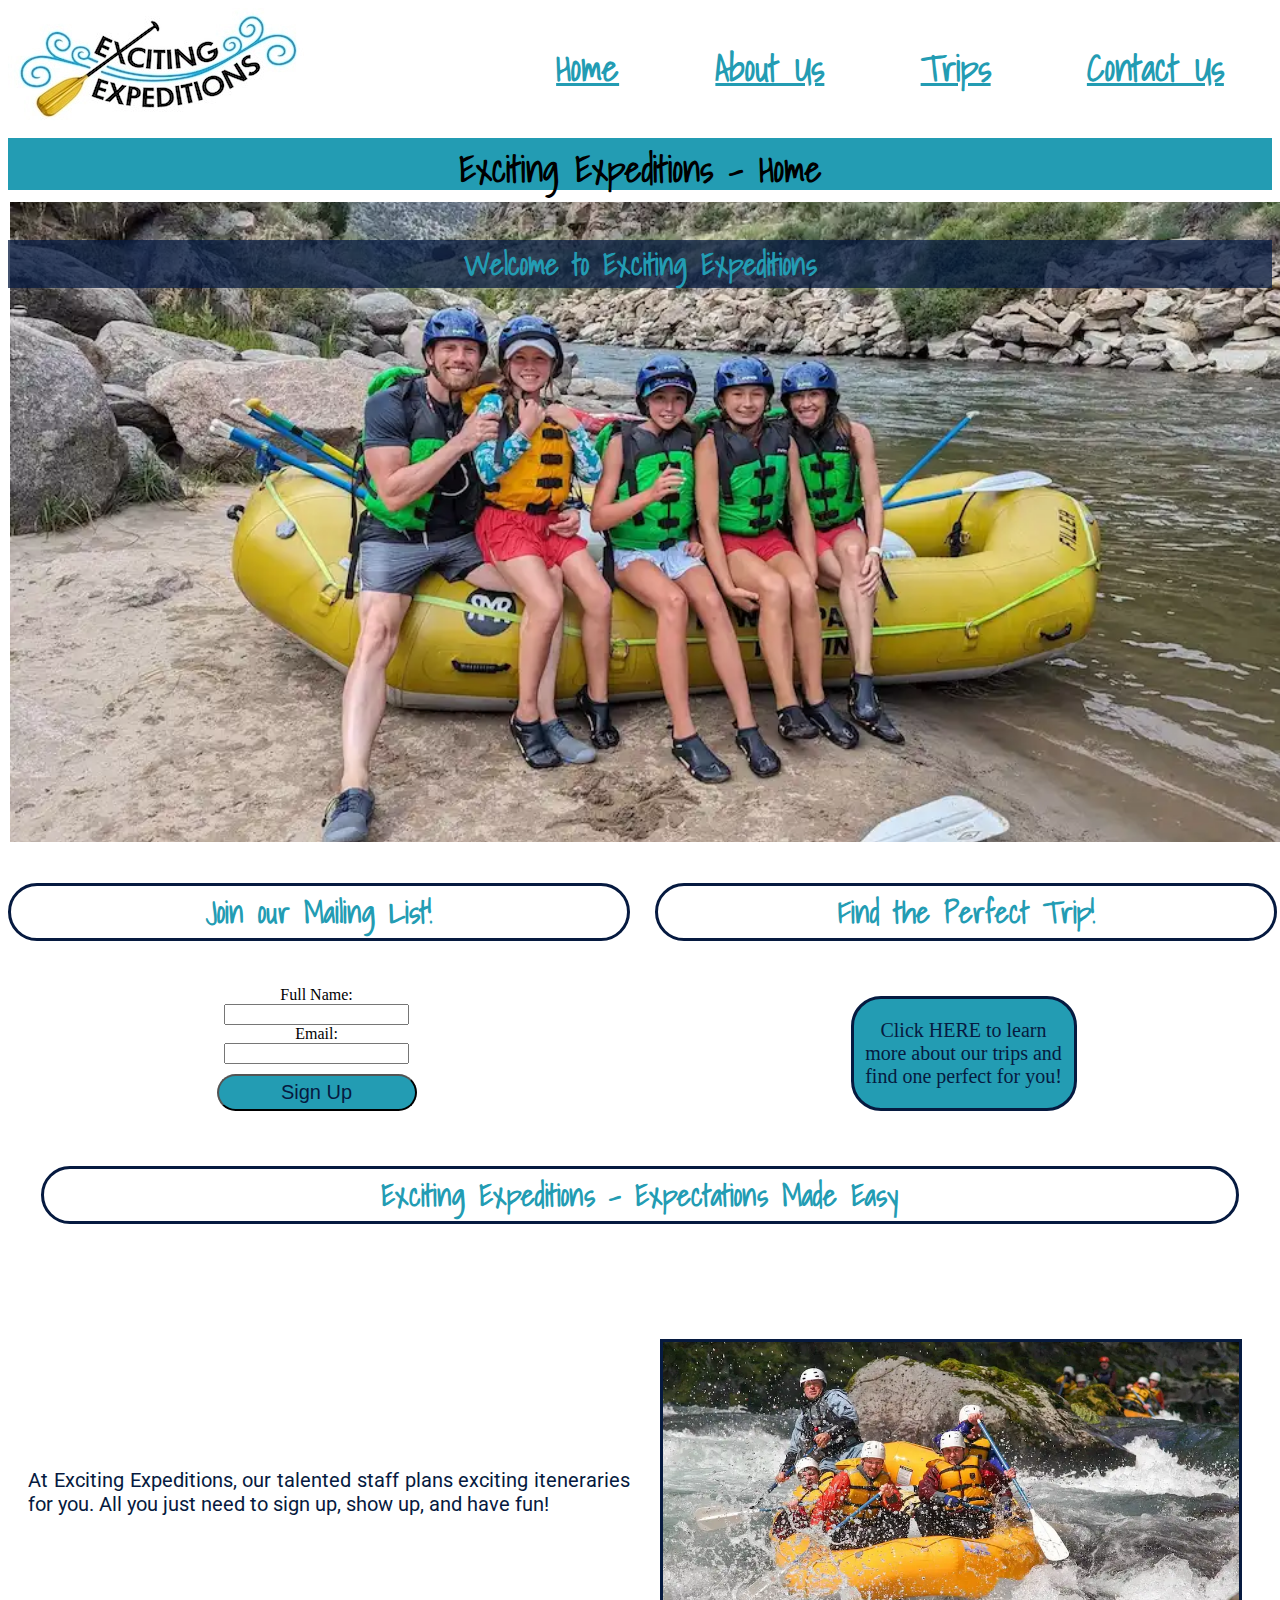
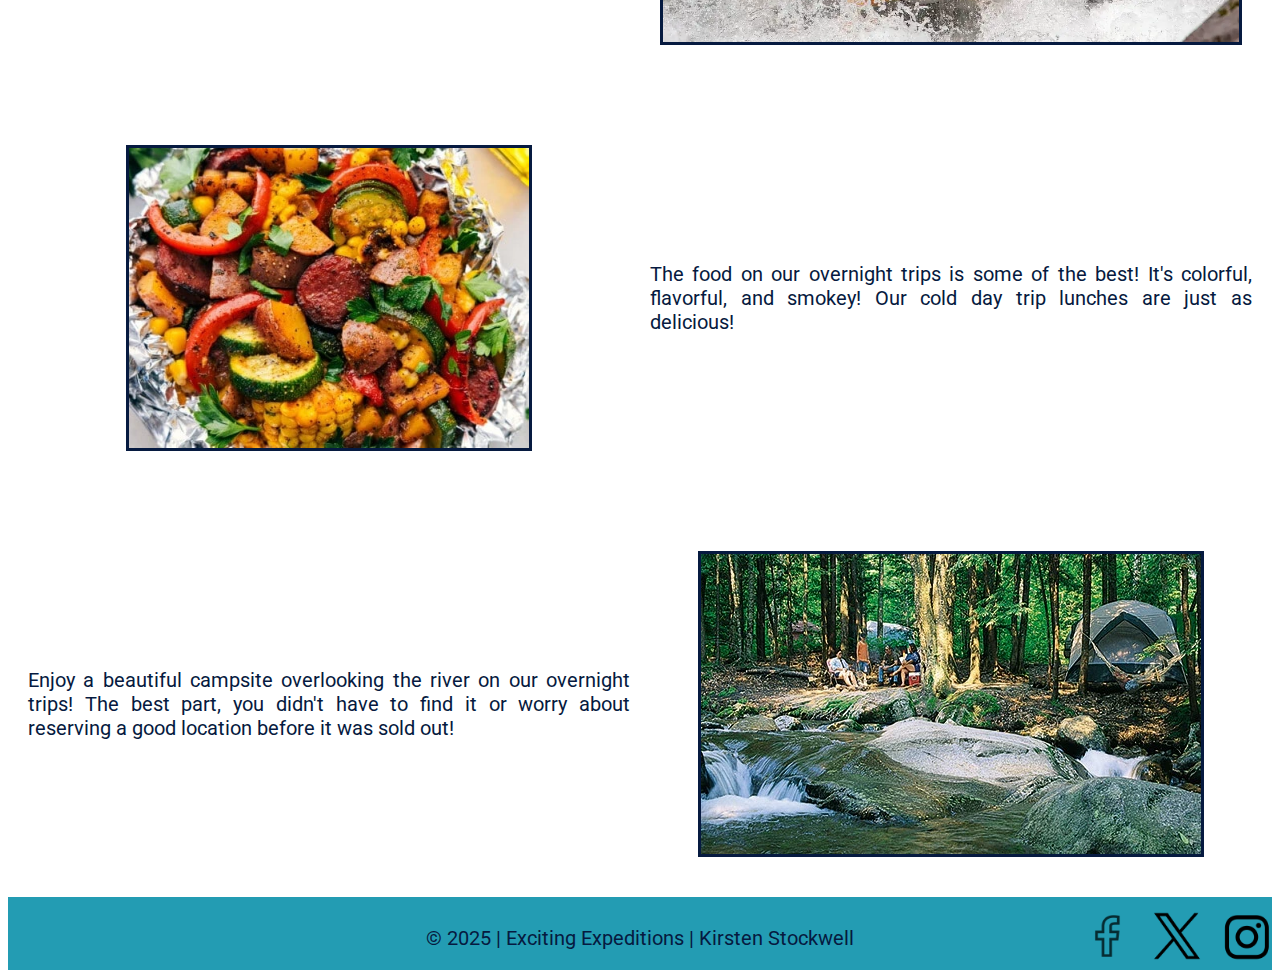
==== commit da039737: "font size consistiency" ====
--- a/wwr/index.html
+++ b/wwr/index.html
@@ -44,13 +44,13 @@
             <div class="images">
                 <h2>Exciting Expeditions - Expectations Made Easy</h2>
 
-                <p class="raft">At Exciting Expeditions, our talented staff plans exciting iteneraries for you. You just need to sign up, show up, and have fun!</p>
+                <p class="raft">At Exciting Expeditions, our talented staff plans exciting iteneraries for you. All you just need to sign up, show up, and have fun!</p>
                 <img src="images/rafting-itenerary.webp" alt="rafting on the river">
     
                 <img src="images/food.webp" alt="delicious food" class="food">
                 <p>The food on our overnight trips is some of the best! It's colorful, flavorful, and smokey! Our cold day trip lunches are just as delicious!</p>
                 
-                <p class ="camp">Enjoy a beautiful campsite overlooking the river on our overnight trips! The best part, you didn't have to find it or worry about reverving a good location before it was sold out!</p>
+                <p class ="camp">Enjoy a beautiful campsite overlooking the river on our overnight trips! The best part, you didn't have to find it or worry about reserving a good location before it was sold out!</p>
                 <img src="images/campsite.webp" alt="campsite along river">
             </div>
         </main>
--- a/wwr/styles/rafting.css
+++ b/wwr/styles/rafting.css
@@ -59,26 +59,26 @@
     text-align: center;
 }
 
+
+h1 {
+    height: 48px;
+    margin: 10px 0 10px 0;
+    padding: 2px;
+    text-align: center;
+    background-color: var(--accent1-color);
+    font-family: var(--fancy-font);
+    font-size: 36px;
+}
+
+main h1 {
+    position: relative;
+}
+
 .hero {
     position: relative;
     width: 100vw;
     height: 50vw;
 }
-
-h1 {
-    height: 48px;
-    margin: 10px 0 10px 0;
-    padding: 2px;
-    text-align: center;
-    background-color: var(--accent1-color);
-    font-family: var(--fancy-font);
-    font-size: 36px;
-}
-
-main h1 {
-    position: relative;
-}
-
 .hero h1 {
     z-index: 10;
     position: absolute;
@@ -121,7 +121,7 @@
     color:#AFD6FE;
     margin: 30px;
     font-family: var(--plain-font);
-    font-size: 1.2rem;
+    font-size: 30px;
 }
 
 header {
@@ -135,7 +135,7 @@
     justify-content: space-around;
     align-items: center;
     font-family: var(--fancy-font);
-    font-size: 25px;
+    font-size: 36px;
     font-weight: bold;
 }
 
@@ -149,12 +149,27 @@
 
 .history {
     display: grid;
-    grid-template-columns: 1fr 200px 1fr;
-    gap: 10px;
+    grid-template-columns: 1fr 300px 1fr;
+    gap: 20px;
+    font-family: var(--plain-font);
+    font-size: 20px;
+    text-align: justify;
+}
+
+.left {
+    margin-left: 50px;
+}
+
+.right {
+    margin-right: 50px;
 }
 
 .history img {
     border: solid var(--primary-color);
+    min-width: 250px;
+    min-height: 250px;
+    object-fit: cover;
+    justify-self: center;
 }
 
 .history h2 {
@@ -174,11 +189,13 @@
     font-family: var(--plain-font);
     color: var(--primary-color);
     text-align: center;
+    font-size: 20px;
 }
 
 .adventure figure img {
     width: 100%;
-    height: 300px;
+    min-width: 250px;
+    height: 250px;
     object-fit: cover;
     border: solid var(--primary-color);
 }
@@ -205,7 +222,7 @@
     grid-column: 1 / 3;
     gap: 30px;
     text-align: left;
-    font-size: 16px;
+    font-size: 20px;
     font-family: var(--plain-font);
     color: var(--primary-color);
 }
@@ -405,11 +422,10 @@
     color: var(--primary-color);
 }
 
-
  h3 {
     font-family: var(--fancy-font);
     color: var(--primary-color);
-    font-size: 25px;
+    font-size: 26px;
     text-align: center;
     margin: 20px;
     border: solid var(--accent1-color);
@@ -419,19 +435,19 @@
     margin-top: 50px;
  }
 
-
  table th {
     font-family: var(--fancy-font);
     color: var(--primary-color);
     width: 300px;
-    font-size: 25px;
+    font-size: 26px;
+    /* align-items: center; */
  }
  table td {
     align-items: center;
     font-family: var(--plain-font);
     color: var(--primary-color);
     text-align: center;
-    font-size: 18px;
+    font-size: 20px;
  }
 
  footer a {
@@ -535,6 +551,7 @@
     font-family: var(--plain-font);
     color: var(--primary-color);
     justify-self: center;
+    text-align: justify;
 
 }
 
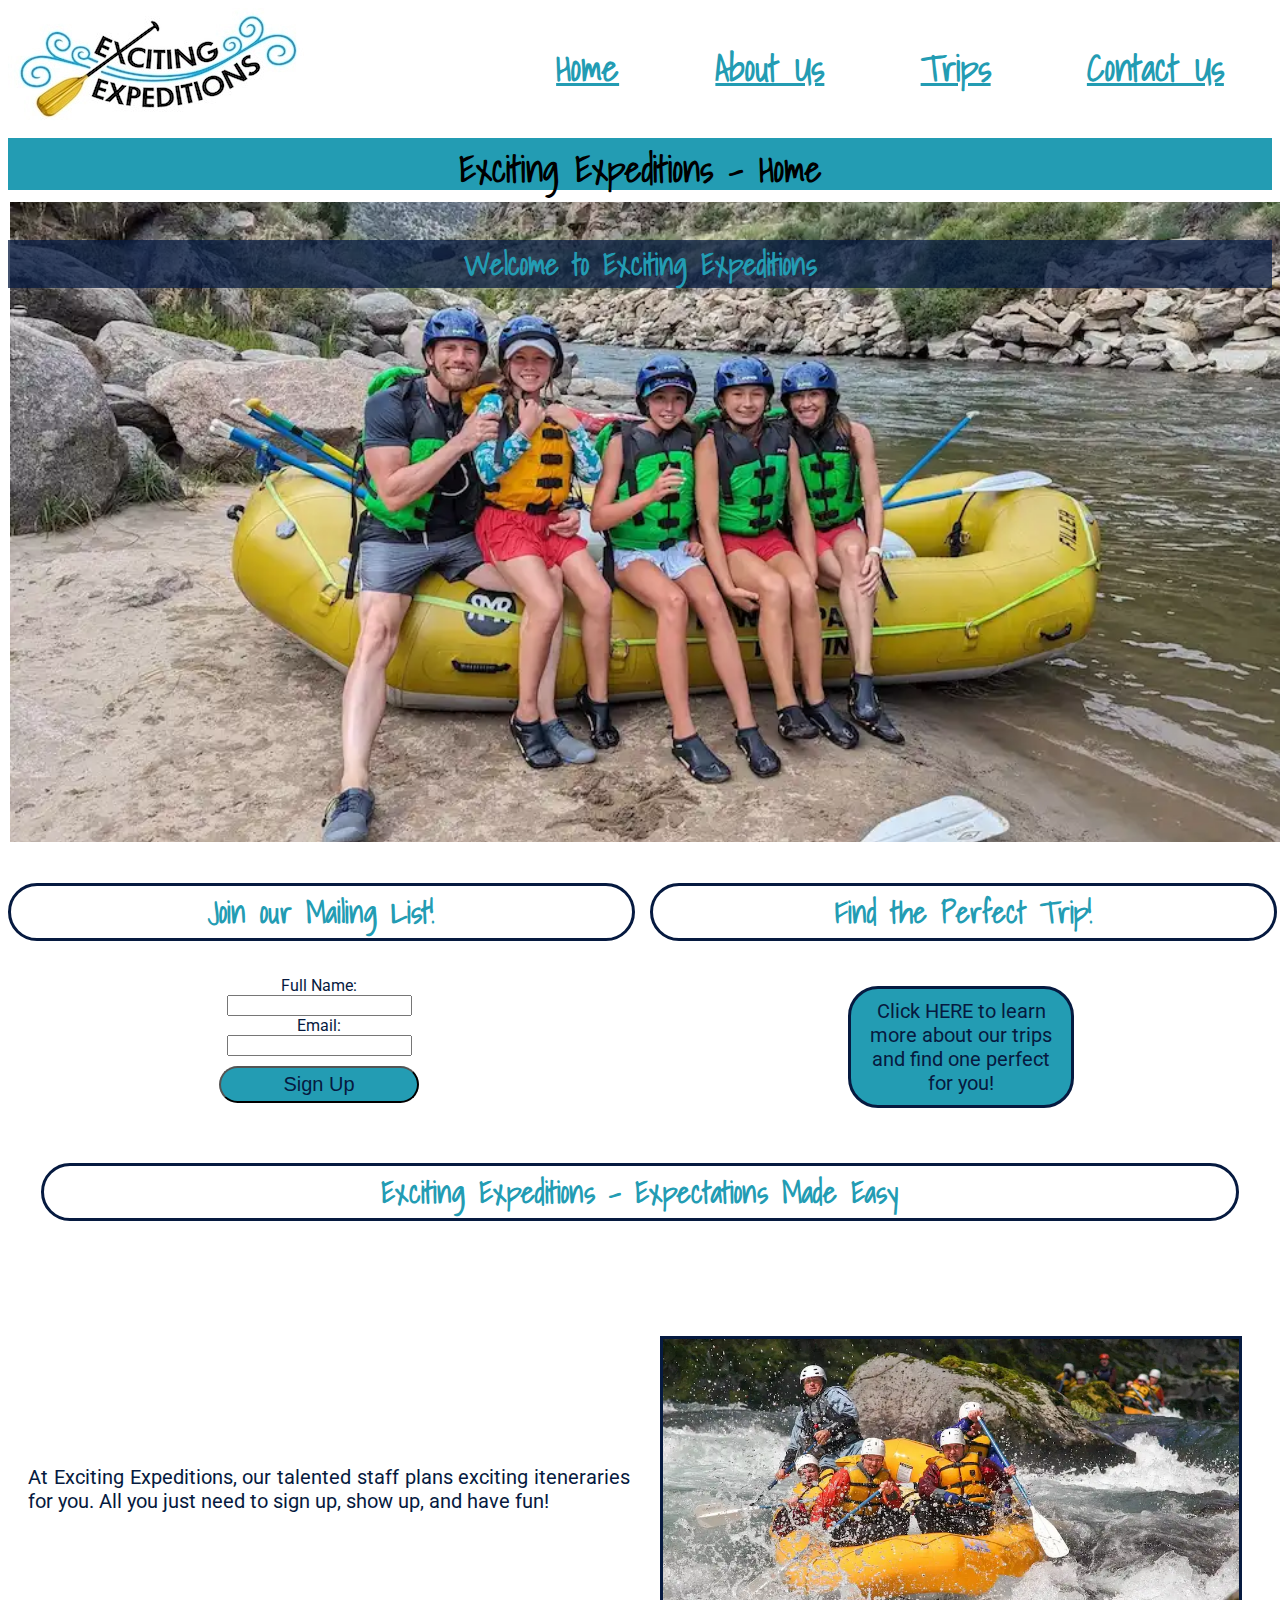
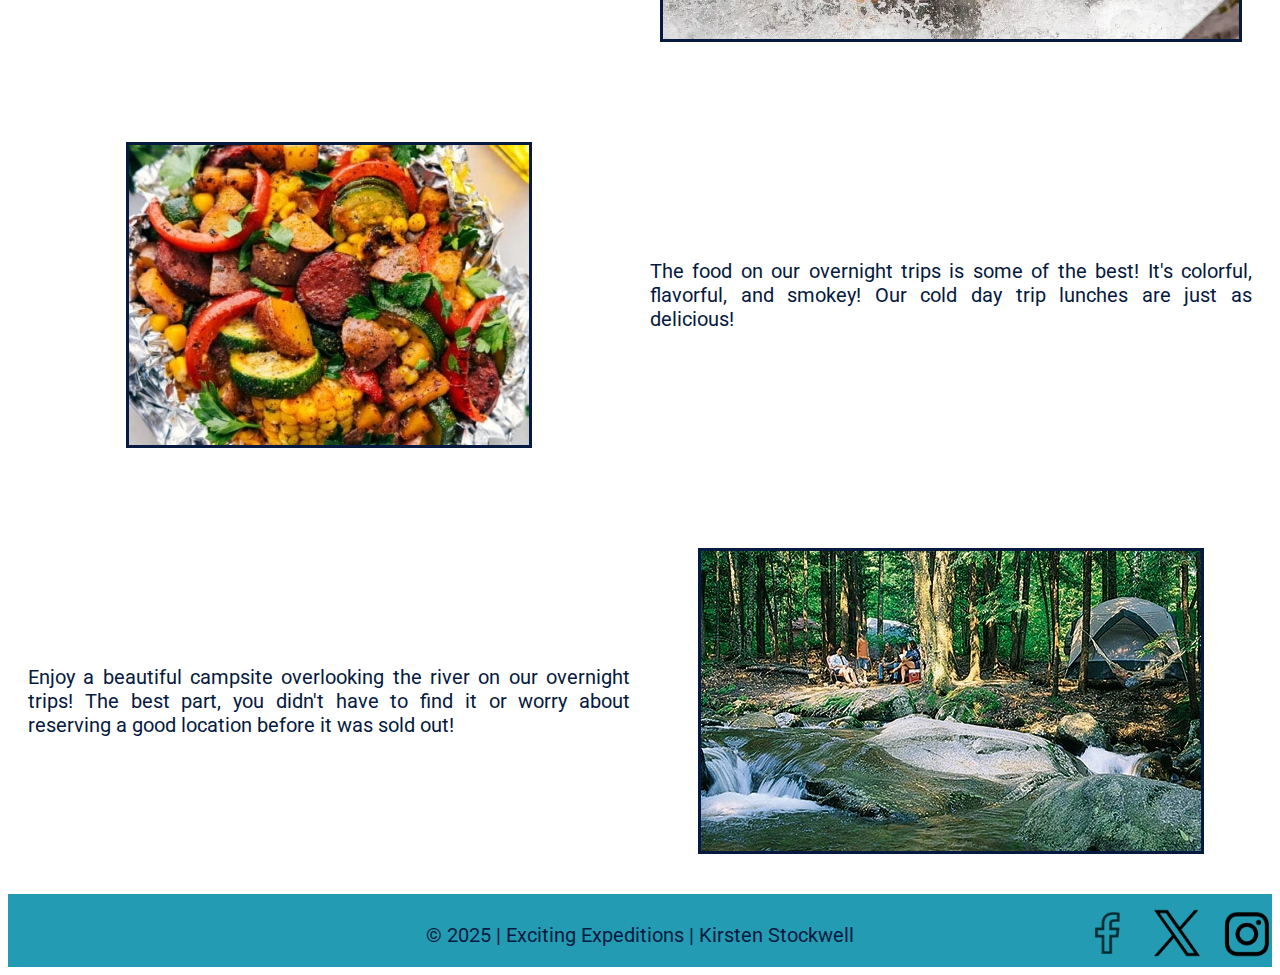
==== commit d0ff1916: "last changes I hope" ====
--- a/wwr/index.html
+++ b/wwr/index.html
@@ -36,10 +36,8 @@
                     <input type="email" id="email" name="email">
                     <button type="submit">Sign Up</button>
                 </form>
-                <!-- <div class = "perfect"> -->
-                <h2>Find the Perfect Trip!</h2>
+                <h2 class="perfect">Find the Perfect Trip!</h2>
                 <a href="trips.html"> Click HERE to learn more about our trips and find one perfect for you!</a>
-                <!-- </div> -->
             </div>
             <div class="images">
                 <h2>Exciting Expeditions - Expectations Made Easy</h2>
--- a/wwr/styles/rafting.css
+++ b/wwr/styles/rafting.css
@@ -19,7 +19,6 @@
     justify-content: center;
     color: var(--accent1-color);
     font-size: 30px;
-    /* text-align: center; */
     border: solid var(--primary-color);
     border-radius: 40px;
     width: 95%;
@@ -41,24 +40,21 @@
 }
 
 footer {
-    /* display: inline; */
     font-size: 20px;
     font-family: var(--fancy-font);
     display: grid;
     grid-template-columns: 1fr 2fr 1fr;
     gap: 30px;
-    /* justify-content: column; */
     align-items: center;
     background-color: var(--accent1-color);
     padding-top: 9px;
-    margin-top: 20px;;
+    margin-top: 20px;
 }
 
 footer p {
     grid-column: 2 / 3;
     text-align: center;
 }
-
 
 h1 {
     height: 48px;
@@ -118,7 +114,7 @@
 
 .hero article p {
     z-index: 100;
-    color:#AFD6FE;
+    color:var(--secondary-color);
     margin: 30px;
     font-family: var(--plain-font);
     font-size: 30px;
@@ -212,7 +208,7 @@
 
 fieldset {
     display: grid;
-    grid-template-columns: 76px 1fr ;
+    grid-template-columns: 2rem 1fr ;
     text-align: end;
     width: 750px;
     padding: 10px;
@@ -238,9 +234,12 @@
     text-align: center;
 }
 
+.sent label {
+    align-self: center;
+}
+
 .message h2 {
     grid-column: 1 / 6;
-    
 }
 
 .purpose {
@@ -252,23 +251,25 @@
 input[type="radio"] {
     height: 15px;
     justify-content: right;
+    align-self: center;
 }
 
 .contact {
     display: grid;
     grid-template-columns: 2fr 3fr;
     gap: 20px;
+    color: var(--primary-color);
 }
 
 .employees {
     width: 100%;
-    /* max-width: 20vw; */
     margin: 0 auto;
     display: grid;
     grid-template-columns: 1fr 1fr 1fr;
     gap: 20px;
     font-family: var(--plain-font);
     color: var(--primary-color);
+    font-size: 20px;
 }
 
 .contact h2 {
@@ -281,6 +282,7 @@
     font-family: var(--plain-font);
     color: var(--primary-color);
     text-align: center;
+    font-size: 20px;
 }
 
 .address {
@@ -355,24 +357,24 @@
 
 textarea {
     grid-column: 1 / 7;
-    padding: 10px
-    /* grid-row: 3 / 10; */
+    padding: 10px;
+    font-family: var(--plain-font);
+    color: var(--primary-color);
+    font-size: 20px;
 }
 
 .trips {
     display: flex;
     flex-wrap: wrap;
-    /* grid-template-columns: 1 / 5; */
+    text-align: justify;
 }
 
 .trip1, .trip2, .trip3 {
     display: grid;
     grid-template-columns: 1fr 1fr 1fr 1fr; 
     gap: 15px;
-    /* margin-left: 40px;
-    margin-right: 40px; */
-    justify-content: center;
-    align-items: center;
+    align-items: center;
+    justify-items: center;
 }
 
 .trip1 h3, .trip2 h3, .trip3 h3 {
@@ -388,21 +390,21 @@
 
 .trip1 p {
     grid-column: 2 / 3;
-    justify-self: center;
-    font-family: var(--plain-font);
+    font-family: var(--plain-font);
+    padding: 7px;
 }
 
 .trip2 p {
     grid-column: 3 / 4;
-    justify-self: center;
-    font-family: var(--plain-font);
+    font-family: var(--plain-font);
+    padding: 7px;
 
 }
 .trip3 p {
     grid-column: 1 / 2;
     margin-left: 40px;
     font-family: var(--plain-font);
-
+    padding: 7px;
 }
 
 .trip1 a, .trip2 a, .trip3 a {
@@ -414,6 +416,7 @@
     text-align: center;
     text-decoration: none;
     padding: 40px;
+    margin-left: 20px;
     margin-right: 40px;
     border: solid var(--primary-color);
 }
@@ -435,19 +438,27 @@
     margin-top: 50px;
  }
 
+.upcoming {
+    justify-content: center;
+    width: 100%;
+}
+
  table th {
     font-family: var(--fancy-font);
     color: var(--primary-color);
+    font-size: 26px;
+    border-bottom: dashed var(--accent1-color);
+    text-align: center;
+ }
+
+ table td {
+    font-family: var(--plain-font);
+    color: var(--primary-color);
+    text-align: center;
+    font-size: 20px;
     width: 300px;
-    font-size: 26px;
-    /* align-items: center; */
- }
- table td {
-    align-items: center;
-    font-family: var(--plain-font);
-    color: var(--primary-color);
-    text-align: center;
-    font-size: 20px;
+    padding-top: 10px;
+    border-bottom: dashed var(--accent1-color);
  }
 
  footer a {
@@ -483,31 +494,25 @@
 .home {
     display: grid;
     grid-template-columns: 1fr 1fr;
-    gap:30px;
+    gap:20px;
     justify-content: center;
-    
+    width: 100%;
 }
 
 .home form h2 {
     grid-column: 1 / 2;
 }
 
-.mail {
-    grid-column: 1 / 2;
-    grid-row: 1 / 2;
-}
-
 .home form {
     grid-column: 1 / 2;
     grid-row: 2 / 3;
-}
-    
+    font-family: var(--plain-font);
+    color: var(--primary-color);
+}
+
 .home a{
     grid-row: 2 / 3;
     grid-column: 2 / 3;
-}
-
-.home a{
     display: flex;
     align-items: center;
     text-align: center;
@@ -521,8 +526,17 @@
     font-size: 20px;
     text-decoration: none;
     border: solid var(--primary-color);
-}
-
+    font-family: var(--plain-font);
+}
+
+.mail {
+    grid-column: 1 / 2;
+    grid-row: 1 / 2;
+}
+
+.perfect {
+    grid-column: 2 / 3;
+}
 .perfect a:hover {
     background-color: var(--primary-color);
     color: var(--accent1-color);
@@ -552,13 +566,11 @@
     color: var(--primary-color);
     justify-self: center;
     text-align: justify;
-
 }
 
 .images img{
     max-height: 300px;
     object-fit: cover;
     border: solid var(--primary-color);
-    justify-self: center
-
+    justify-self: center;
 }